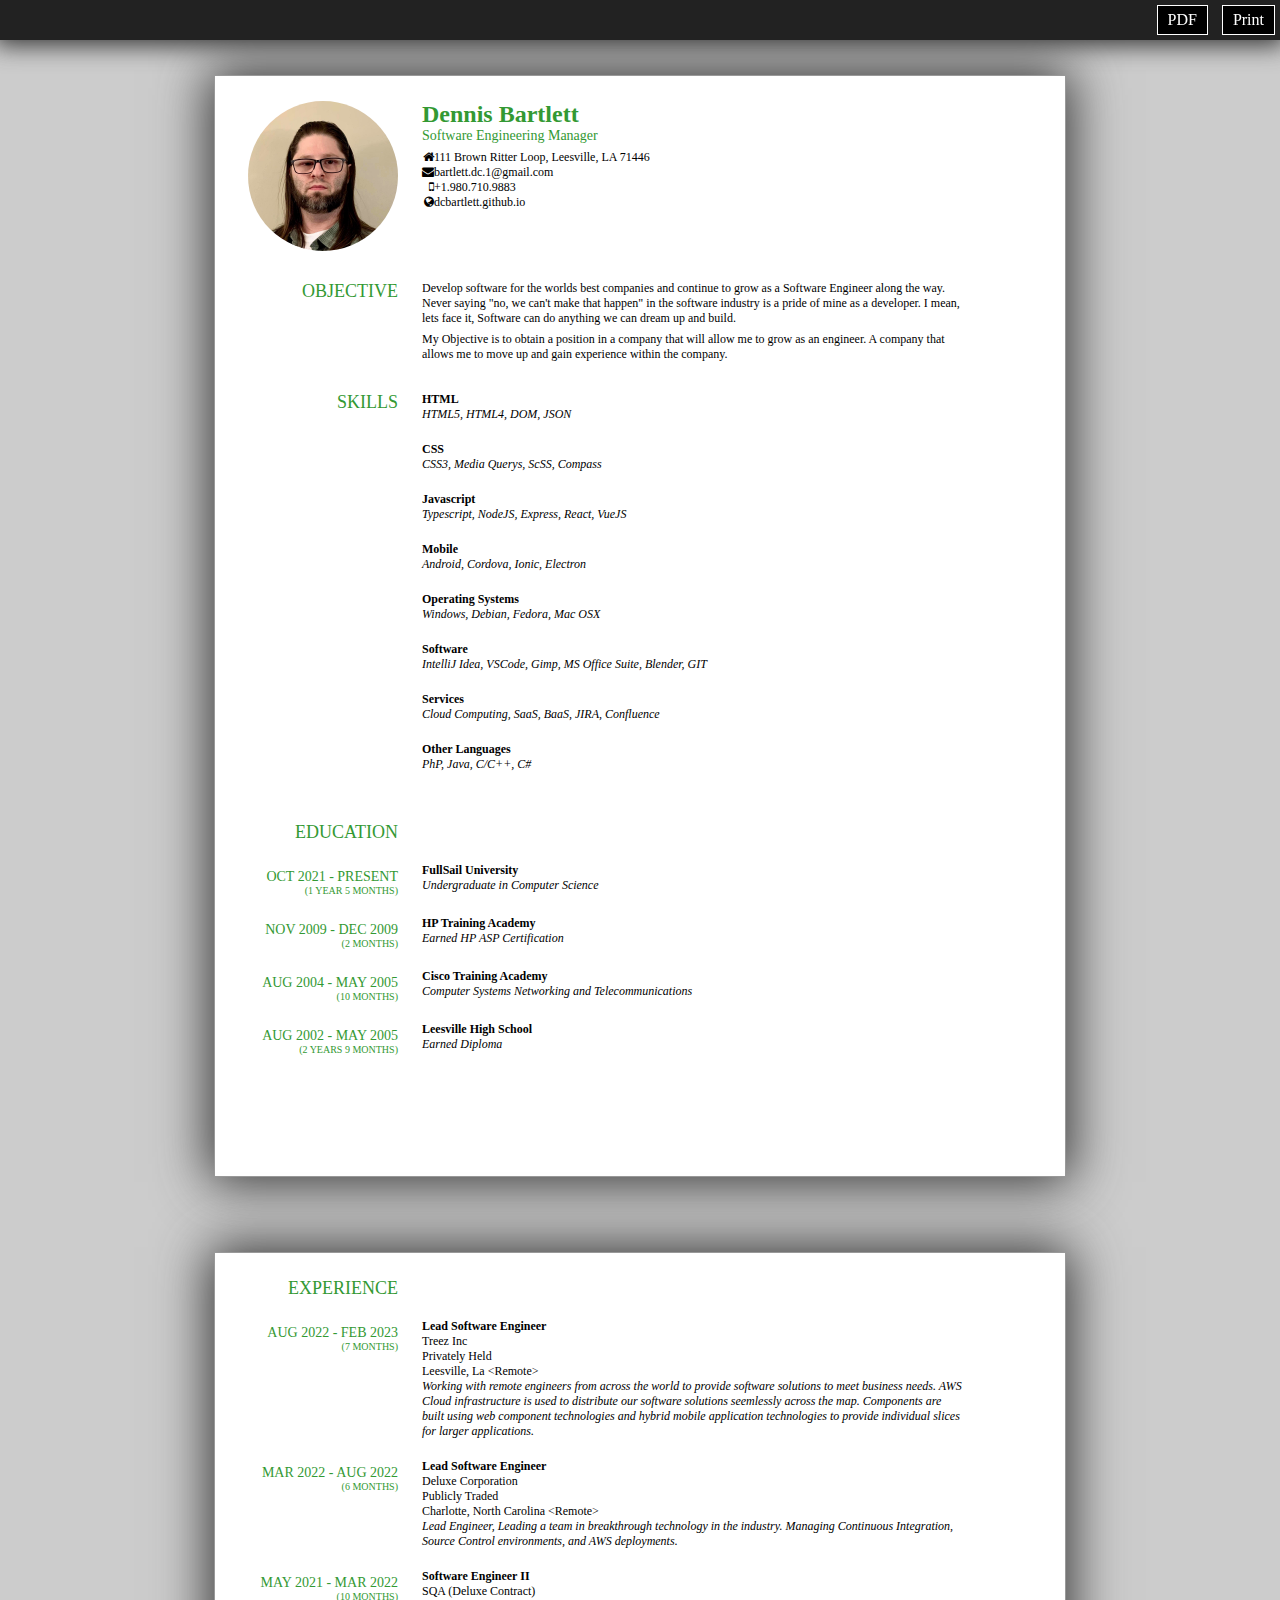
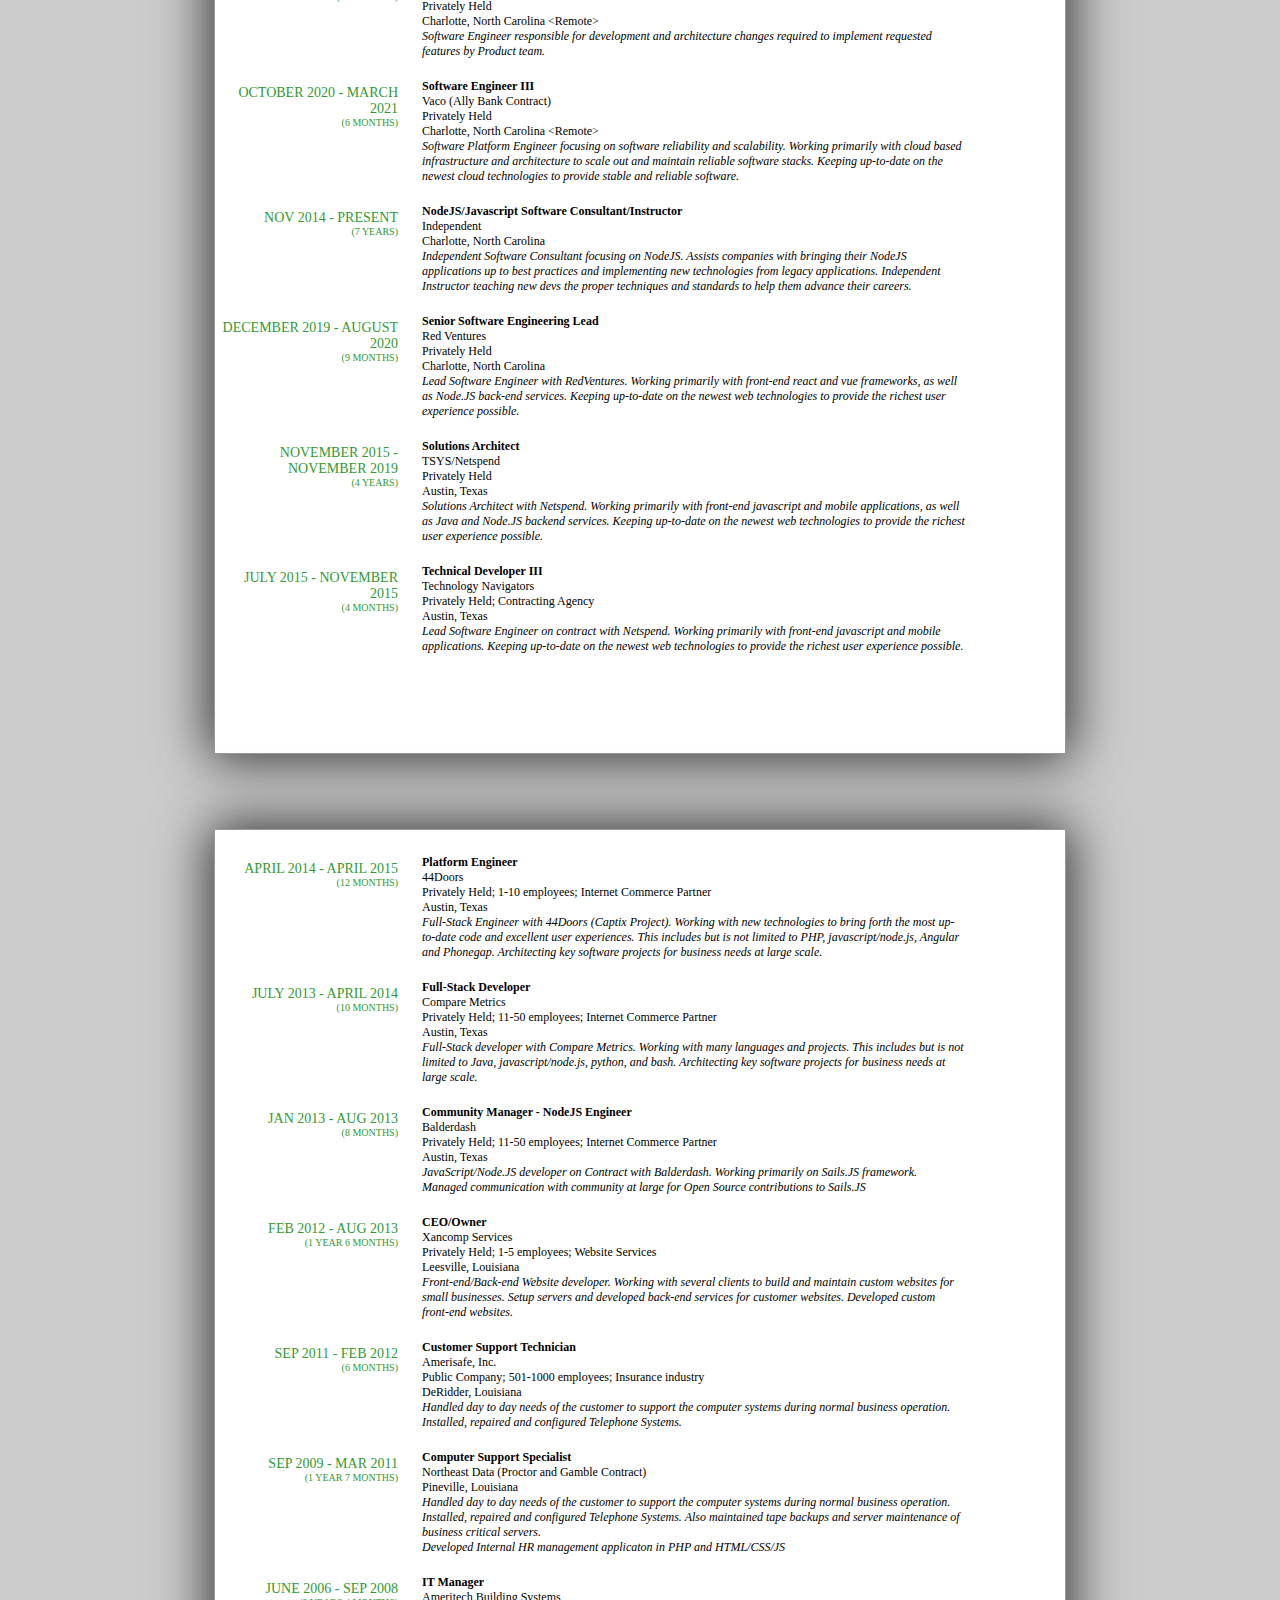
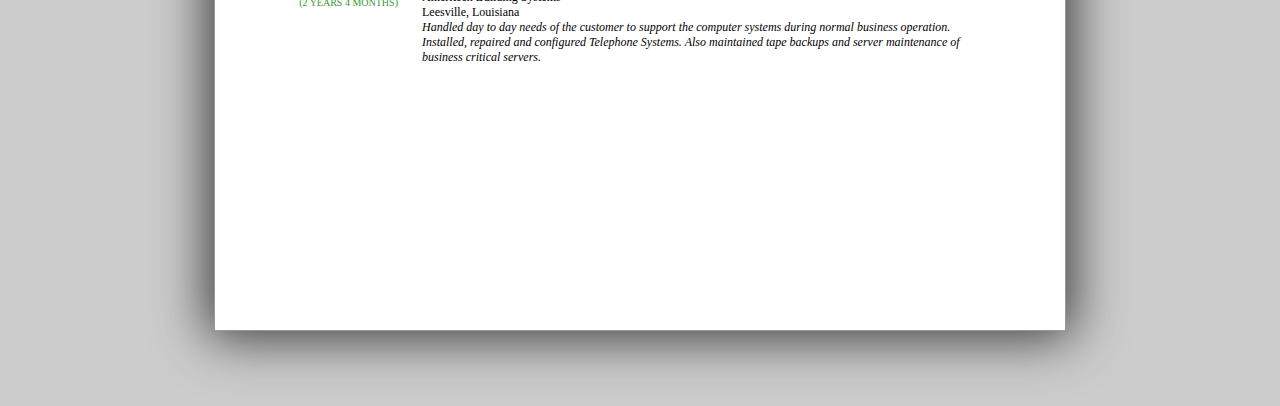
==== index.html @ 9cd2d9d3 "Updating personal info" ====
<html>

<head>
    <link href="//netdna.bootstrapcdn.com/font-awesome/4.0.3/css/font-awesome.css" rel="stylesheet" />
    <link href="./styles.css" rel="stylesheet" />
</head>

<body>
    <div class="toolbar cf">
        <div class="left-nav">
        </div>
        <div class="right-nav">
            <!-- Top most "download" is right most on screen. -->
            <a href="Dennis%20Bartlett.pdf">
                <div class="button download">PDF</div>
            </a>
            <a onclick="window.print();" target="_blank" style="cursor: pointer;">
                <div class="button download">Print</div>
            </a>
        </div>
    </div>
    <div class="page">
        <div class="section cf title">
            <div class="left"><img src="Profile%20Image%203.png" id="profileImage" /></div>
            <div class="right">
                <p><span style="font-size:24px;font-weight: bold;color: #339933;">Dennis Bartlett</span></p>
                <p><span style="font-size:14px;color: #339933;">Software Engineering Manager</span></p>
                <span style="font-size:6px;"><br /></span>
                <p><span style="width:12px;display:inline-block;text-align:right;"><i
                            class="fa fa-home"></i></span>111 Brown Ritter Loop, Leesville, LA 71446</p>
                <p><span style="width:12px;display:inline-block;text-align:right;"><i
                            class="fa fa-envelope"></i></span>bartlett.dc.1@gmail.com</p>
                <p><span style="width:12px;display:inline-block;text-align:right;"><i
                            class="fa fa-mobile"></i></span>+1.980.710.9883</p>
                <p><span style="width:12px;display:inline-block;text-align:right;"><i
                            class="fa fa-globe"></i></span>dcbartlett.github.io</p>
            </div>
        </div>
        <div class="section cf">
            <div class="left"><span style="font-size:18px;">Objective</span></div>
            <div class="right" style="padding-top: 0px;">
                <p>Develop software for the worlds best companies and continue to grow as a Software Engineer along the
                    way. Never saying "no, we can't make that happen"
                    in the software industry is a pride of mine as a developer. I mean, lets face it, Software can do
                    anything we can dream up and build.</p>
                <span style="font-size:6px;"><br /></span>
                <p>My Objective is to obtain a position in a company that will allow me to grow as an engineer. A
                    company that allows me to move up and gain experience within the company.</p>
            </div>
        </div>
        <div class="section cf">
            <div class="exp_entry cf">
                <div class="left"><span style="font-size:18px;">Skills</span></div>
                <div class="right">
                    <h4>HTML</h4>
                    <p style="font-style:italic;">HTML5, HTML4, DOM, JSON</p>
                </div>
            </div>
            <div class="exp_entry cf">
                <div class="left"></div>
                <div class="right">
                    <h4>CSS</h4>
                    <p style="font-style:italic;">CSS3, Media Querys, ScSS, Compass</p>
                </div>
            </div>
            <div class="exp_entry cf">
                <div class="left"></div>
                <div class="right">
                    <h4>Javascript</h4>
                    <p style="font-style:italic;">Typescript, NodeJS, Express, React, VueJS</p>
                </div>
            </div>
            <div class="exp_entry cf">
                <div class="left"></div>
                <div class="right">
                    <h4>Mobile</h4>
                    <p style="font-style:italic;">Android, Cordova, Ionic, Electron</p>
                </div>
            </div>
            <div class="exp_entry cf">
                <div class="left"></div>
                <div class="right">
                    <h4>Operating Systems</h4>
                    <p style="font-style:italic;">Windows, Debian, Fedora, Mac OSX</p>
                </div>
            </div>
            <div class="exp_entry cf">
                <div class="left"></div>
                <div class="right">
                    <h4>Software</h4>
                    <p style="font-style:italic;">IntelliJ Idea, VSCode, Gimp, MS Office Suite, Blender, GIT</p>
                </div>
            </div>
            <div class="exp_entry cf">
                <div class="left"></div>
                <div class="right">
                    <h4>Services</h4>
                    <p style="font-style:italic;">Cloud Computing, SaaS, BaaS, JIRA, Confluence</p>
                </div>
            </div>
            <div class="exp_entry cf">
                <div class="left"></div>
                <div class="right">
                    <h4>Other Languages</h4>
                    <p style="font-style:italic;">PhP, Java, C/C++, C#</p>
                </div>
            </div>
        </div>
        <div class="section cf">
            <div class="exp_header cf">
                <span style="font-size:18px;">Education</span>
            </div>
            <div class="exp_entry cf">
                <div class="left">
                    <span style="font-size:6px;"><br /></span>
                    <span style="font-size:14px;">Oct 2021 - Present</span><br />
                    <span style="font-size:10px;">(1 Year 5 Months)</span>
                </div>
                <div class="right">
                    <h4>FullSail University</h4>
                    <p style="font-style:italic;">Undergraduate in Computer Science</p>
                </div>
            </div>
            <div class="exp_entry cf">
                <div class="left">
                    <span style="font-size:6px;"><br /></span>
                    <span style="font-size:14px;">Nov 2009 - Dec 2009</span><br />
                    <span style="font-size:10px;">(2 Months)</span>
                </div>
                <div class="right">
                    <h4>HP Training Academy</h4>
                    <p style="font-style:italic;">Earned HP ASP Certification</p>
                </div>
            </div>
            <div class="exp_entry cf">
                <div class="left">
                    <span style="font-size:6px;"><br /></span>
                    <span style="font-size:14px;">Aug 2004 - May 2005</span><br />
                    <span style="font-size:10px;">(10 Months)</span>
                </div>
                <div class="right">
                    <h4>Cisco Training Academy</h4>
                    <p style="font-style:italic;">Computer Systems Networking and Telecommunications</p>
                </div>
            </div>
            <div class="exp_entry cf">
                <div class="left">
                    <span style="font-size:6px;"><br /></span>
                    <span style="font-size:14px;">Aug 2002 - May 2005</span><br />
                    <span style="font-size:10px;">(2 Years 9 Months)</span>
                </div>
                <div class="right">
                    <h4>Leesville High School</h4>
                    <p style="font-style:italic;">Earned Diploma</p>
                </div>
            </div>
        </div>
    </div>
    <div class="page">
        <div class="section cf">
            <div class="exp_header cf">
                <span style="font-size:18px;">Experience</span>
            </div>
            <div class="exp_entry cf">
                <div class="left">
                    <span style="font-size:6px;"><br /></span>
                    <span style="font-size:14px;">Aug 2022 - Feb 2023</span><br />
                    <span style="font-size:10px;">(7 months)</span>
                </div>
                <div class="right">
                    <h4>Lead Software Engineer</h4>
                    <p>Treez Inc</p>
                    <p>Privately Held</p>
                    <p>Leesville, La &lt;Remote&gt;</p>
                    <p style="font-style:italic;">
                        Working with remote engineers from across the world to provide software solutions to meet business needs.
                        AWS Cloud infrastructure is used to distribute our software solutions seemlessly across the map.  Components
                        are built using web component technologies and hybrid mobile application technologies to provide individual slices
                        for larger applications.
                    </p>
                </div>
            </div>
            <div class="exp_entry cf">
                <div class="left">
                    <span style="font-size:6px;"><br /></span>
                    <span style="font-size:14px;">Mar 2022 - Aug 2022</span><br />
                    <span style="font-size:10px;">(6 months)</span>
                </div>
                <div class="right">
                    <h4>Lead Software Engineer</h4>
                    <p>Deluxe Corporation</p>
                    <p>Publicly Traded</p>
                    <p>Charlotte, North Carolina &lt;Remote&gt;</p>
                    <p style="font-style:italic;">
                        Lead Engineer, Leading a team in breakthrough technology in the industry.
                        Managing Continuous Integration, Source Control environments, and AWS deployments.
                    </p>
                </div>
            </div>
            <div class="exp_entry cf">
                <div class="left">
                    <span style="font-size:6px;"><br /></span>
                    <span style="font-size:14px;">May 2021 - Mar 2022</span><br />
                    <span style="font-size:10px;">(10 months)</span>
                </div>
                <div class="right">
                    <h4>Software Engineer II</h4>
                    <p>SQA (Deluxe Contract)</p>
                    <p>Privately Held</p>
                    <p>Charlotte, North Carolina &lt;Remote&gt;</p>
                    <p style="font-style:italic;">Software Engineer responsible for development and architecture changes
                        required to implement requested features by Product team.
                    </p>
                </div>
            </div>
            <div class="exp_entry cf">
                <div class="left">
                    <span style="font-size:6px;"><br /></span>
                    <span style="font-size:14px;">October 2020 - March 2021</span><br />
                    <span style="font-size:10px;">(6 months)</span>
                </div>
                <div class="right">
                    <h4>Software Engineer III</h4>
                    <p>Vaco (Ally Bank Contract)</p>
                    <p>Privately Held</p>
                    <p>Charlotte, North Carolina &lt;Remote&gt;</p>
                    <p style="font-style:italic;">Software Platform Engineer focusing on software reliability and scalability. 
                        Working primarily with cloud based infrastructure and architecture to scale out and maintain reliable software stacks.
                        Keeping up-to-date on the newest cloud technologies to provide stable and reliable software.
                    </p>
                </div>
            </div>
            <div class="exp_entry cf">
                <div class="left">
                    <span style="font-size:6px;"><br /></span>
                    <span style="font-size:14px;">Nov 2014 - Present</span><br />
                    <span style="font-size:10px;">(7 Years)</span>
                </div>
                <div class="right">
                    <h4>NodeJS/Javascript Software Consultant/Instructor</h4>
                    <p>Independent</p>
                    <p></p>
                    <p>Charlotte, North Carolina</p>
                    <p style="font-style:italic;">
                        Independent Software Consultant focusing on NodeJS. Assists companies with
                        bringing their NodeJS applications up to best practices and implementing new
                        technologies from legacy applications. Independent Instructor teaching new devs the proper
                        techniques and standards to help them advance their careers.
                    </p>
                </div>
            </div>
            <div class="exp_entry cf">
                <div class="left">
                    <span style="font-size:6px;"><br /></span>
                    <span style="font-size:14px;">December 2019 - August 2020</span><br />
                    <span style="font-size:10px;">(9 months)</span>
                </div>
                <div class="right">
                    <h4>Senior Software Engineering Lead</h4>
                    <p>Red Ventures</p>
                    <p>Privately Held</p>
                    <p>Charlotte, North Carolina</p>
                    <p style="font-style:italic;">Lead Software Engineer with RedVentures. Working primarily with
                        front-end react and vue frameworks, as well as Node.JS back-end services. Keeping up-to-date on
                        the newest web technologies to provide the richest user experience possible.
                    </p>
                </div>
            </div>
            <div class="exp_entry cf">
                <div class="left">
                    <span style="font-size:6px;"><br /></span>
                    <span style="font-size:14px;">November 2015 - November 2019</span><br />
                    <span style="font-size:10px;">(4 Years)</span>
                </div>
                <div class="right">
                    <h4>Solutions Architect</h4>
                    <p>TSYS/Netspend</p>
                    <p>Privately Held</p>
                    <p>Austin, Texas</p>
                    <p style="font-style:italic;">Solutions Architect with Netspend. Working primarily with front-end
                        javascript and mobile applications, as well as Java and Node.JS backend services. Keeping
                        up-to-date on the newest web technologies to provide the richest user experience possible.
                    </p>
                </div>
            </div>
            <div class="exp_entry cf">
                <div class="left">
                    <span style="font-size:6px;"><br /></span>
                    <span style="font-size:14px;">July 2015 - November 2015</span><br />
                    <span style="font-size:10px;">(4 Months)</span>
                </div>
                <div class="right">
                    <h4>Technical Developer III</h4>
                    <p>Technology Navigators</p>
                    <p>Privately Held; Contracting Agency</p>
                    <p>Austin, Texas</p>
                    <p style="font-style:italic;">Lead Software Engineer on contract with Netspend. Working primarily
                        with front-end javascript and mobile applications. Keeping up-to-date on the newest web
                        technologies to provide the richest user experience possible.
                    </p>
                </div>
            </div>
        </div>
    </div>
    <div class="page">
        <div class="section cf">
            <div class="exp_entry cf">
                <div class="left">
                    <span style="font-size:6px;"><br /></span>
                    <span style="font-size:14px;">April 2014 - April 2015</span><br />
                    <span style="font-size:10px;">(12 Months)</span>
                </div>
                <div class="right">
                    <h4>Platform Engineer</h4>
                    <p>44Doors</p>
                    <p>Privately Held; 1-10 employees; Internet Commerce Partner</p>
                    <p>Austin, Texas</p>
                    <p style="font-style:italic;">
                        Full-Stack Engineer with 44Doors (Captix Project).
                        Working with new technologies to bring forth the most
                        up-to-date code and excellent user experiences. This includes
                        but is not limited to PHP, javascript/node.js, Angular and Phonegap.
                        Architecting key software projects for business needs at large scale.
                    </p>
                </div>
            </div>
            <div class="exp_entry cf">
                <div class="left">
                    <span style="font-size:6px;"><br /></span>
                    <span style="font-size:14px;">July 2013 - April 2014</span><br />
                    <span style="font-size:10px;">(10 Months)</span>
                </div>
                <div class="right">
                    <h4>Full-Stack Developer</h4>
                    <p>Compare Metrics</p>
                    <p>Privately Held; 11-50 employees; Internet Commerce Partner</p>
                    <p>Austin, Texas</p>
                    <p style="font-style:italic;">Full-Stack developer with Compare Metrics. Working with many languages
                        and projects. This includes but is not limited to Java, javascript/node.js, python, and bash.
                        Architecting key software projects for business needs at large scale.</p>
                </div>
            </div>
            <div class="exp_entry cf">
                <div class="left">
                    <span style="font-size:6px;"><br /></span>
                    <span style="font-size:14px;">Jan 2013 - Aug 2013</span><br />
                    <span style="font-size:10px;">(8 Months)</span>
                </div>
                <div class="right">
                    <h4>Community Manager - NodeJS Engineer</h4>
                    <p>Balderdash</p>
                    <p>Privately Held; 11-50 employees; Internet Commerce Partner</p>
                    <p>Austin, Texas</p>
                    <p style="font-style:italic;">JavaScript/Node.JS developer on Contract with Balderdash. Working
                        primarily on Sails.JS framework. Managed communication with community at large for Open Source
                        contributions to Sails.JS</p>
                </div>
            </div>
            <div class="exp_entry cf">
                <div class="left">
                    <span style="font-size:6px;"><br /></span>
                    <span style="font-size:14px;">Feb 2012 - Aug 2013</span><br />
                    <span style="font-size:10px;">(1 Year 6 Months)</span>
                </div>
                <div class="right">
                    <h4>CEO/Owner</h4>
                    <p>Xancomp Services</p>
                    <p>Privately Held; 1-5 employees; Website Services</p>
                    <p>Leesville, Louisiana</p>
                    <p style="font-style:italic;">Front-end/Back-end Website developer. Working with several clients to
                        build and maintain custom websites for small businesses. Setup servers and developed back-end
                        services for customer websites. Developed custom front-end websites.</p>
                </div>
            </div>
            <div class="exp_entry cf">
                <div class="left">
                    <span style="font-size:6px;"><br /></span>
                    <span style="font-size:14px;">Sep 2011 - Feb 2012</span><br />
                    <span style="font-size:10px;">(6 Months)</span>
                </div>
                <div class="right">
                    <h4>Customer Support Technician</h4>
                    <p>Amerisafe, Inc.</p>
                    <p>Public Company; 501-1000 employees; Insurance industry</p>
                    <p>DeRidder, Louisiana</p>
                    <p style="font-style:italic;">Handled day to day needs of the customer to support the computer
                        systems during normal business operation. Installed, repaired and configured Telephone Systems.
                    </p>
                </div>
            </div>
            <div class="exp_entry cf">
                <div class="left">
                    <span style="font-size:6px;"><br /></span>
                    <span style="font-size:14px;">Sep 2009 - Mar 2011</span><br />
                    <span style="font-size:10px;">(1 year 7 Months)</span>
                </div>
                <div class="right">
                    <h4>Computer Support Specialist</h4>
                    <p>Northeast Data (Proctor and Gamble Contract)</p>
                    <p>Pineville, Louisiana</p>
                    <p style="font-style:italic;">Handled day to day needs of the customer to support the computer
                        systems during normal business operation. Installed, repaired and configured Telephone Systems.
                        Also maintained tape backups and server maintenance of business critical servers.</p>
                    <p style="font-style:italic;">Developed Internal HR management applicaton in PHP and HTML/CSS/JS</p>
                </div>
            </div>
            <div class="exp_entry cf">
                <div class="left">
                    <span style="font-size:6px;"><br /></span>
                    <span style="font-size:14px;">June 2006 - Sep 2008</span><br />
                    <span style="font-size:10px;">(2 years 4 Months)</span>
                </div>
                <div class="right">
                    <h4>IT Manager</h4>
                    <p>Ameritech Building Systems</p>
                    <p>Leesville, Louisiana</p>
                    <p style="font-style:italic;">Handled day to day needs of the customer to support the computer
                        systems during normal business operation. Installed, repaired and configured Telephone Systems.
                        Also maintained tape backups and server maintenance of business critical servers.</p>
                </div>
            </div>
        </div>
    </div>
</body>

</html>
---- styles.css ----
* {
    margin: 0px;
    padding: 0px;
}

body {
    background: #ccc;
}

a:link {
    color: #000;
    text-decoration: none;
}

a:visited {
    color: #000;
    text-decoration: none;
}

a:hover {
    color: #000;
    text-decoration: none;
}

a:active {
    color: #000;
    text-decoration: none;
}

a img {
    border: none;
}

.toolbar {
    background: #222;
    color: #fff;
    position: fixed;
    top: 0px;
    width: 100%;
    height: 40px;
    -webkit-box-shadow: 0px 0px 25px 5px #333333;
    -moz-box-shadow: 0px 0px 25px 5px #333333;
    box-shadow: 0px 0px 25px 5px #333333;
}

.toolbar .left-nav {
    float: left;
}

.toolbar .right-nav {
    float: right;
}

.toolbar .edit {
    display: none;
}

.toolbar .button {
    display: inline-block;
    background: #000;
    color: #FFF;
    border: 1pt solid #FFF;
    max-width: 50px;
    margin: 5px;
    padding: 5px;
    padding-left: 10px;
    padding-right: 10px;
}

.toolbar .button:hover {
    background: #FFF;
    color: #000;
    border: 1pt solid #FFF;
    cursor: hand;
}

.page {
    background: #fff;
    border: 1pt solid #999;
    width: 850px;
    height: 1100px;
    margin: 75px auto;
    -webkit-box-shadow: 0px 0px 50px 5px #333333;
    -moz-box-shadow: 0px 0px 25px 5px #333333;
    box-shadow: 0px 0px 50px 5px #333333;
}

.page .section {
    width: 100%;
    color: #000000;
    margin-top: 25px;
    margin-bottom: 30px;
    font-size: 12px;
}

.page .section.title p {
    margin: 0px;
    text-indent: 0px;
}

.page .section.title .right {
    padding-top: 0px;
}

.page .section .left {
    float: left;
    width: 183px;
    color: #339933;
    padding-right: 15px;
    text-align: right;
    text-transform: uppercase;
}

.page .section .right {
    float: right;
    width: 543px;
    padding-left: 5px;
    padding-right: 100px;
    padding-top: 36px;
}

.page .section .exp_header {
    width: 183px;
    color: #339933;
    padding-right: 15px;
    padding-bottom: 20px;
    text-align: right;
    text-transform: uppercase;
}

.page .section .exp_entry {
    width: 100%;
    padding-bottom: 20px;
}

.page .section .exp_entry .left {
    float: left;
    width: 183px;
    color: #339933;
    padding-right: 15px;
    text-align: right;
    text-transform: uppercase;
}

.page .section .exp_entry .right {
    float: right;
    width: 543px;
    padding-left: 5px;
    padding-right: 100px;
    padding-top: 0px;
}

#profileImage {
    width: 150px;
    height: 150px;
    border-radius: 75px;
}

.cf:before,
.cf:after {
    content: " ";
    /* 1 */
    display: table;
    /* 2 */
    clear: both;
}

.cf {
    *zoom: 1;
}

@media print {
    body {
        background: none;
    }

    .toolbar {
        display: none;
    }

    .page {
        background: none;
        border: 1pt solid white;
        width: 850px;
        height: 1100px;
        margin: auto;
        -webkit-box-shadow: none;
        -moz-box-shadow: none;
        box-shadow: none;
        page-break-after: always;
    }

    .page:last-child {
        page-break-after: auto;
    }

    .page .section {
        width: 100%;
        color: #000000;
        margin-top: 25px;
        margin-bottom: 30px;
        font-size: 12px;
    }

    .page .section.title p {
        margin: 0px;
        text-indent: 0px;
    }

    .page .section.title .right {
        padding-top: 0px;
    }

    .page .section .left {
        float: left;
        width: 183px;
        color: #339933;
        padding-right: 15px;
        text-align: right;
        text-transform: uppercase;
    }

    .page .section .right {
        float: right;
        width: 493px;
        padding-left: 5px;
        padding-right: 100px;
        padding-top: 36px;
    }

    .page .section .exp_header {
        width: 183px;
        color: #339933;
        padding-right: 15px;
        padding-bottom: 20px;
        text-align: right;
        text-transform: uppercase;
    }

    .page .section .exp_entry {
        width: 100%;
        padding-bottom: 20px;
    }

    .page .section .exp_entry .left {
        float: left;
        width: 183px;
        color: #339933;
        padding-right: 15px;
        text-align: right;
        text-transform: uppercase;
    }

    .page .section .exp_entry .right {
        float: right;
        width: 493px;
        padding-left: 5px;
        padding-right: 100px;
        padding-top: 0px;
    }
}
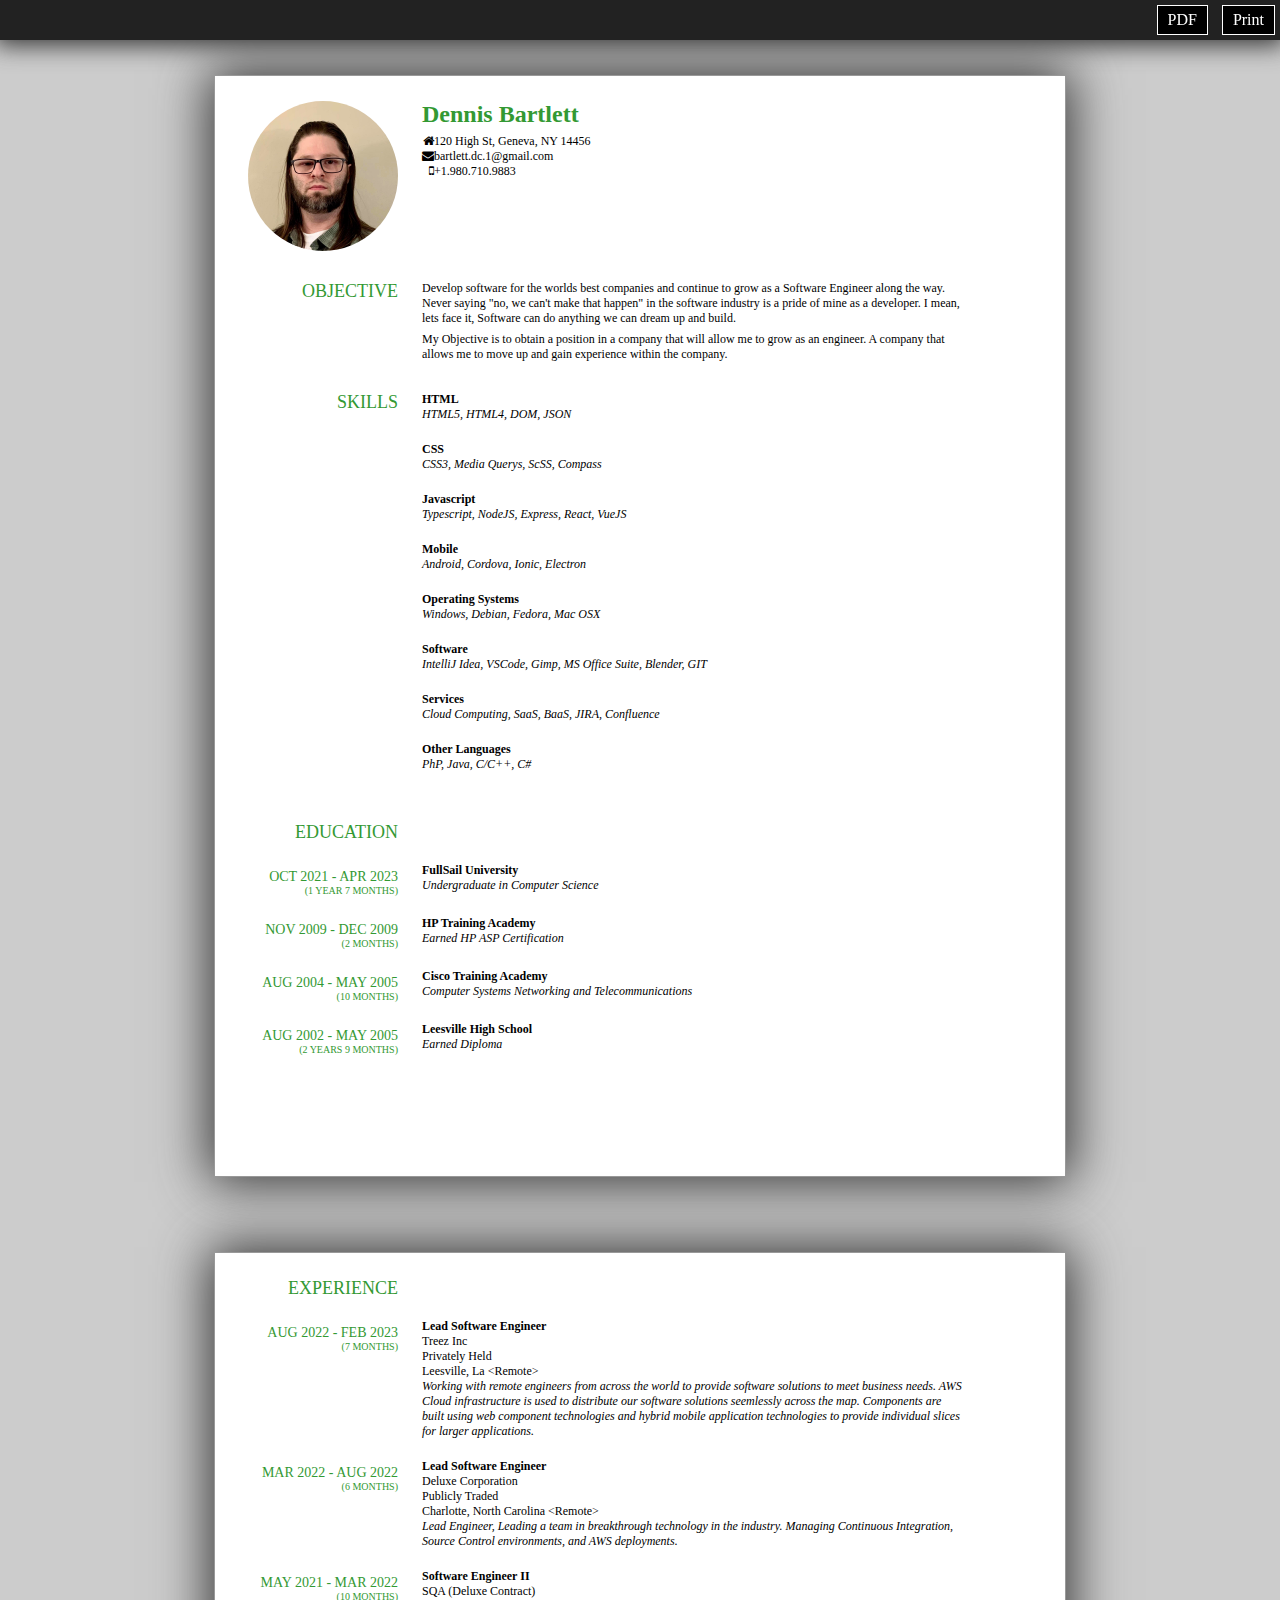
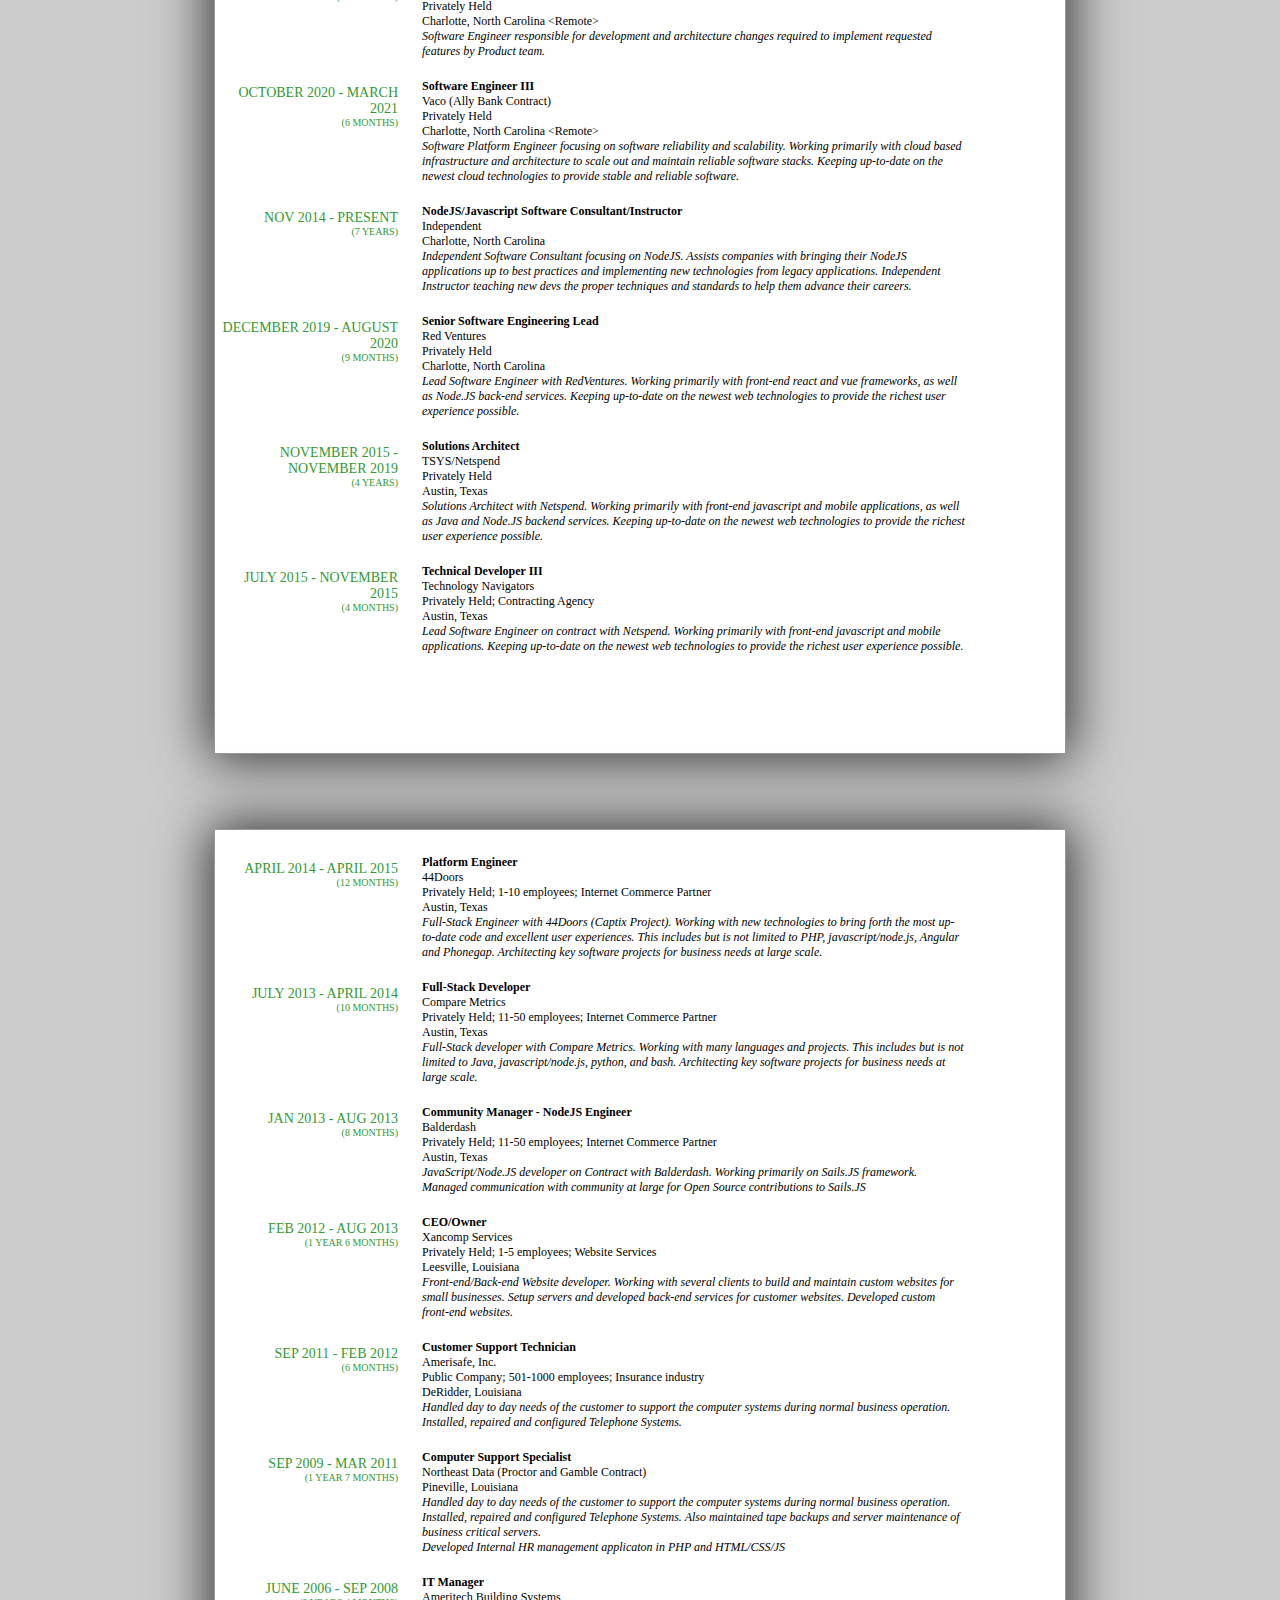
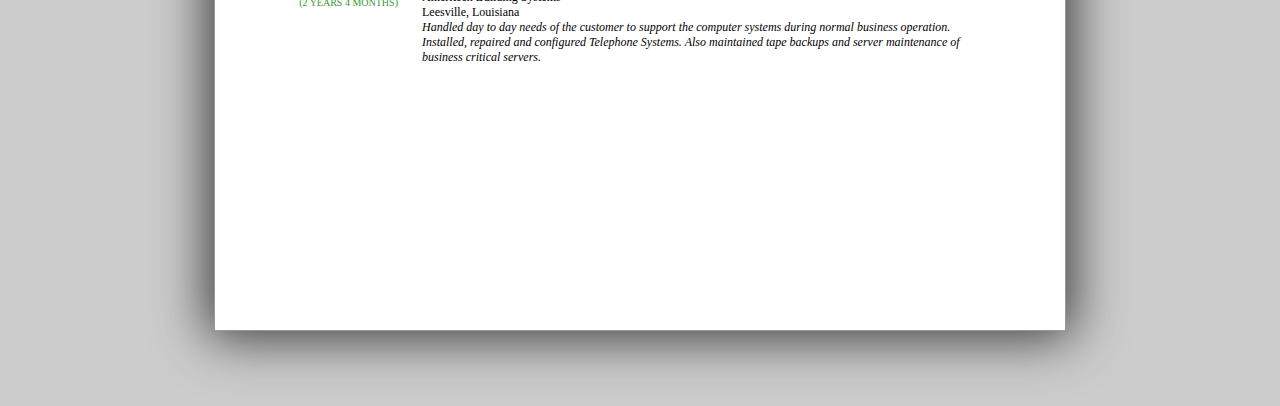
==== commit 1ddc9603: "Updated Address" ====
--- a/index.html
+++ b/index.html
@@ -24,16 +24,16 @@
             <div class="left"><img src="Profile%20Image%203.png" id="profileImage" /></div>
             <div class="right">
                 <p><span style="font-size:24px;font-weight: bold;color: #339933;">Dennis Bartlett</span></p>
-                <p><span style="font-size:14px;color: #339933;">Software Engineering Manager</span></p>
+                <!-- <p><span style="font-size:14px;color: #339933;">Software Engineering Manager</span></p> -->
                 <span style="font-size:6px;"><br /></span>
                 <p><span style="width:12px;display:inline-block;text-align:right;"><i
-                            class="fa fa-home"></i></span>111 Brown Ritter Loop, Leesville, LA 71446</p>
+                            class="fa fa-home"></i></span>120 High St, Geneva, NY 14456</p>
                 <p><span style="width:12px;display:inline-block;text-align:right;"><i
                             class="fa fa-envelope"></i></span>bartlett.dc.1@gmail.com</p>
                 <p><span style="width:12px;display:inline-block;text-align:right;"><i
                             class="fa fa-mobile"></i></span>+1.980.710.9883</p>
-                <p><span style="width:12px;display:inline-block;text-align:right;"><i
-                            class="fa fa-globe"></i></span>dcbartlett.github.io</p>
+                <!-- <p><span style="width:12px;display:inline-block;text-align:right;"><i
+                            class="fa fa-globe"></i></span>dcbartlett.github.io</p> -->
             </div>
         </div>
         <div class="section cf">
@@ -113,8 +113,8 @@
             <div class="exp_entry cf">
                 <div class="left">
                     <span style="font-size:6px;"><br /></span>
-                    <span style="font-size:14px;">Oct 2021 - Present</span><br />
-                    <span style="font-size:10px;">(1 Year 5 Months)</span>
+                    <span style="font-size:14px;">Oct 2021 - Apr 2023</span><br />
+                    <span style="font-size:10px;">(1 Year 7 Months)</span>
                 </div>
                 <div class="right">
                     <h4>FullSail University</h4>
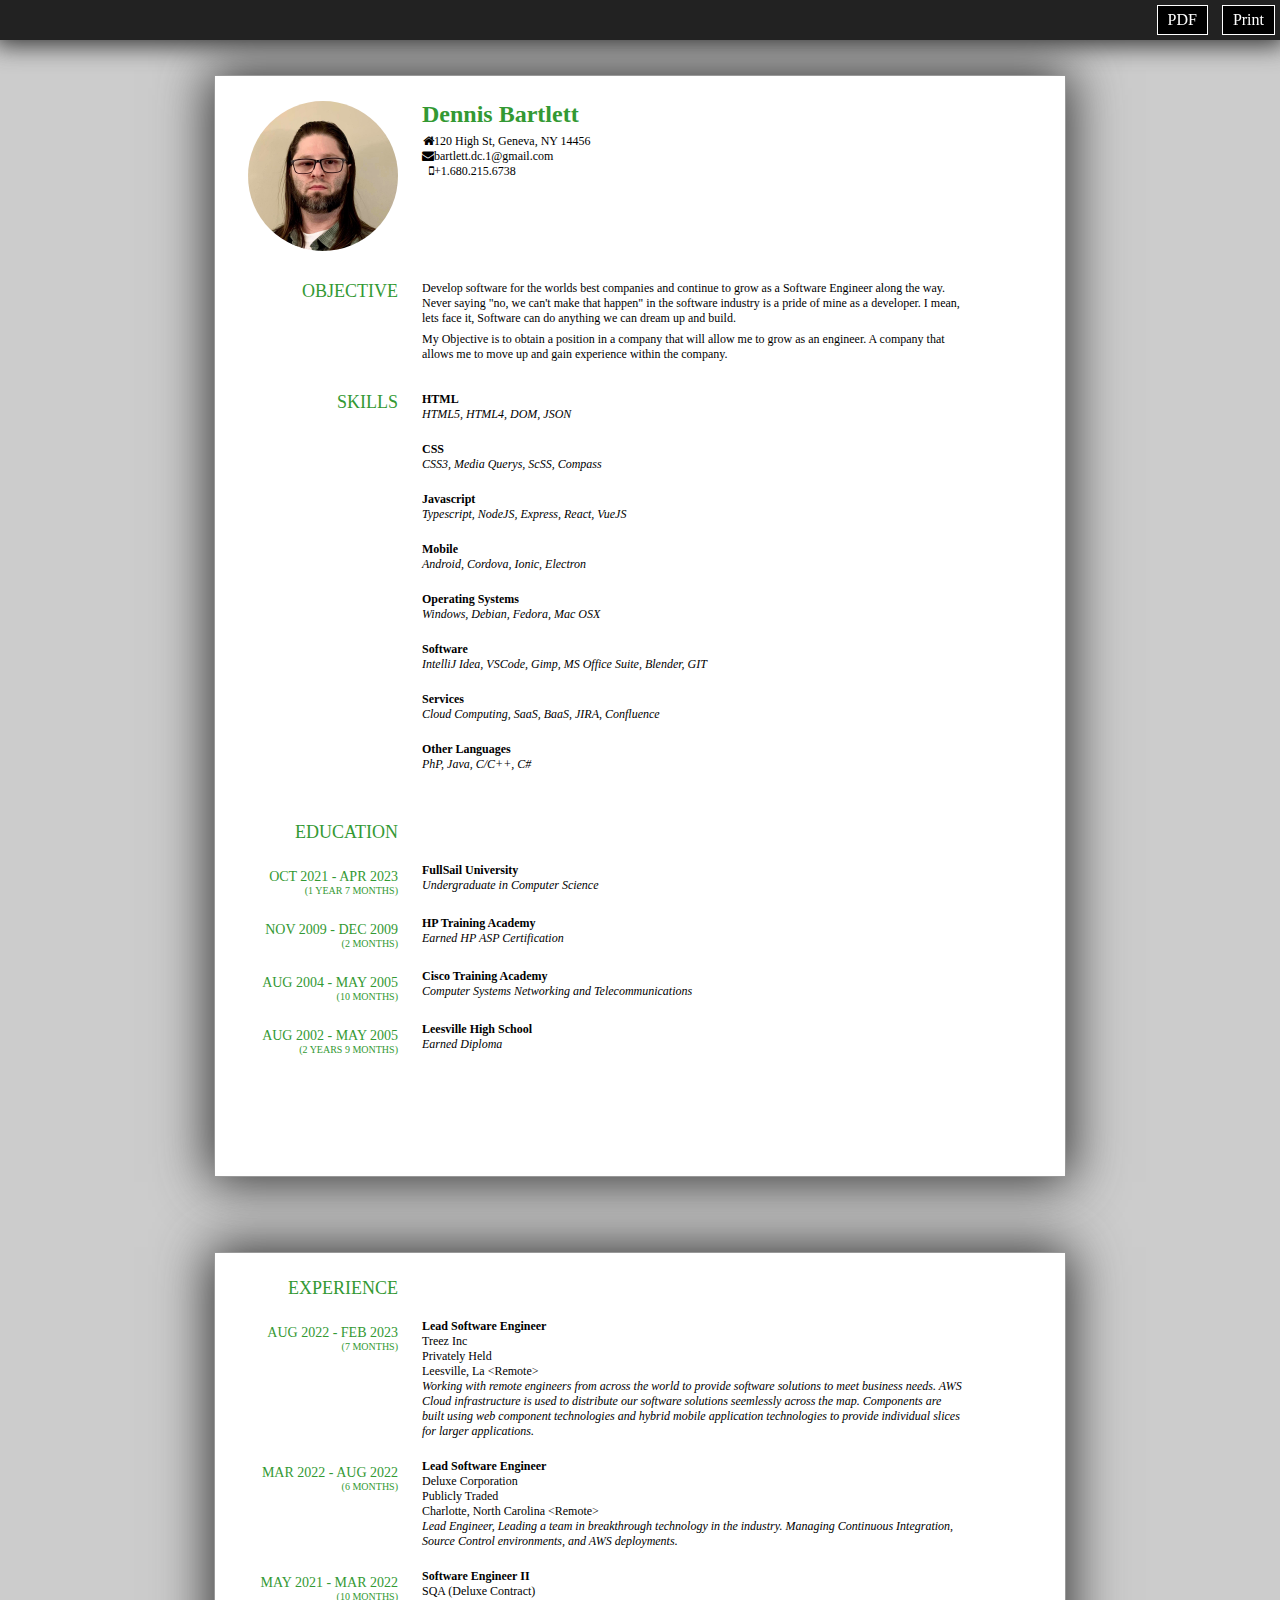
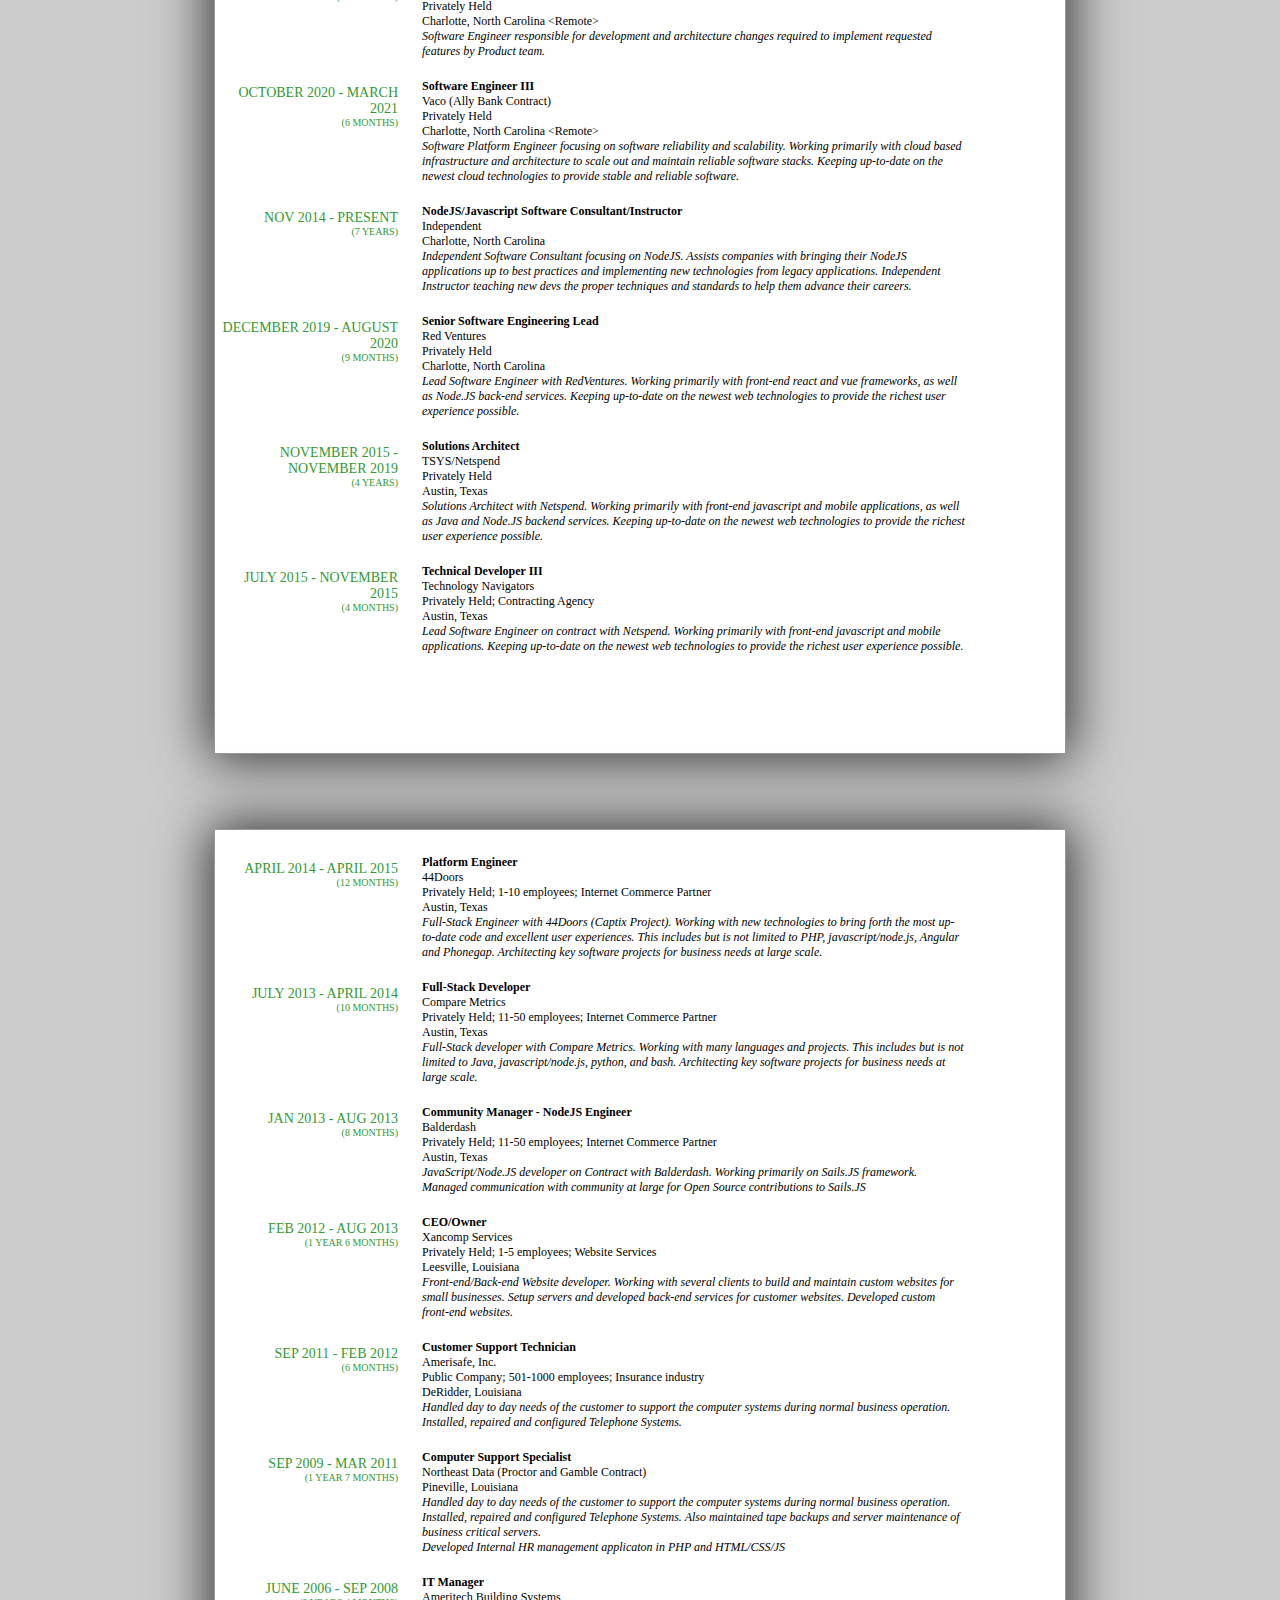
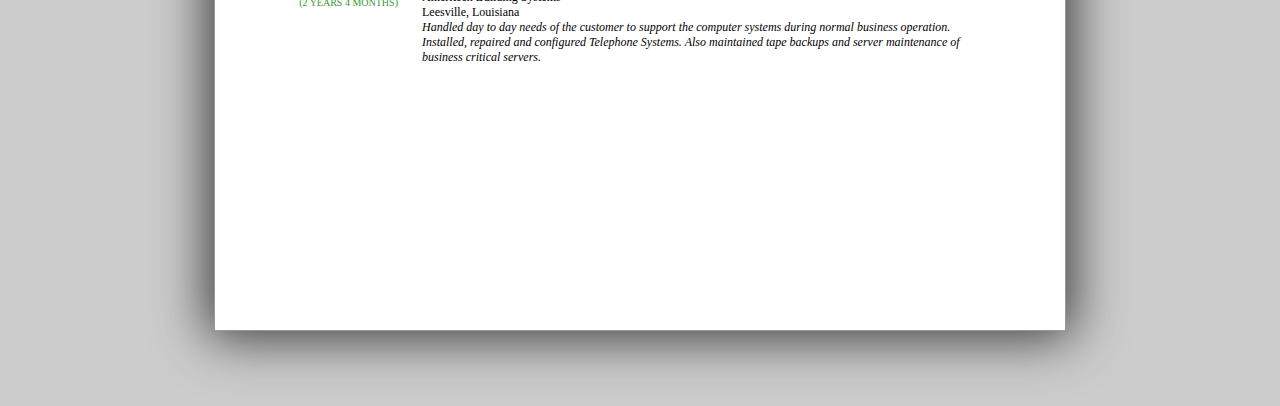
==== commit 514a43e3: "Update Phone Number" ====
--- a/index.html
+++ b/index.html
@@ -31,7 +31,7 @@
                 <p><span style="width:12px;display:inline-block;text-align:right;"><i
                             class="fa fa-envelope"></i></span>bartlett.dc.1@gmail.com</p>
                 <p><span style="width:12px;display:inline-block;text-align:right;"><i
-                            class="fa fa-mobile"></i></span>+1.980.710.9883</p>
+                            class="fa fa-mobile"></i></span>+1.680.215.6738</p>
                 <!-- <p><span style="width:12px;display:inline-block;text-align:right;"><i
                             class="fa fa-globe"></i></span>dcbartlett.github.io</p> -->
             </div>
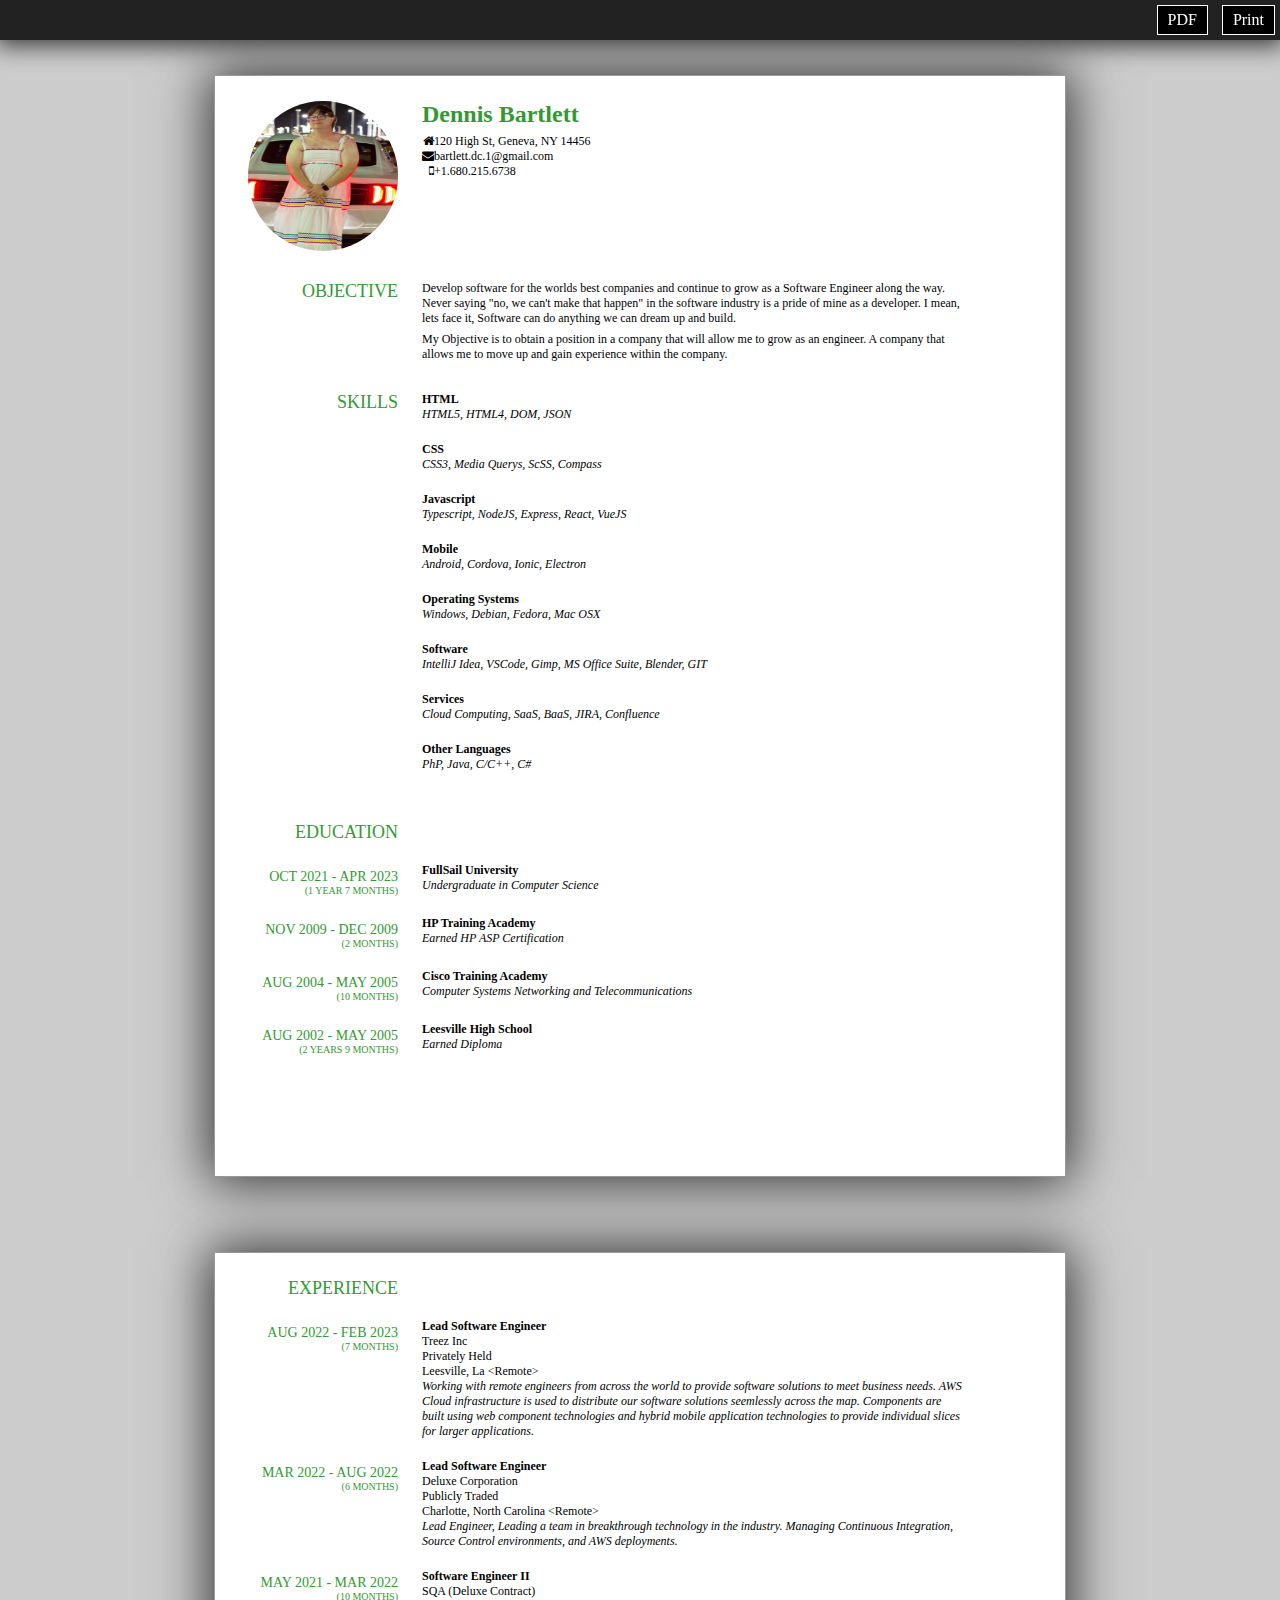
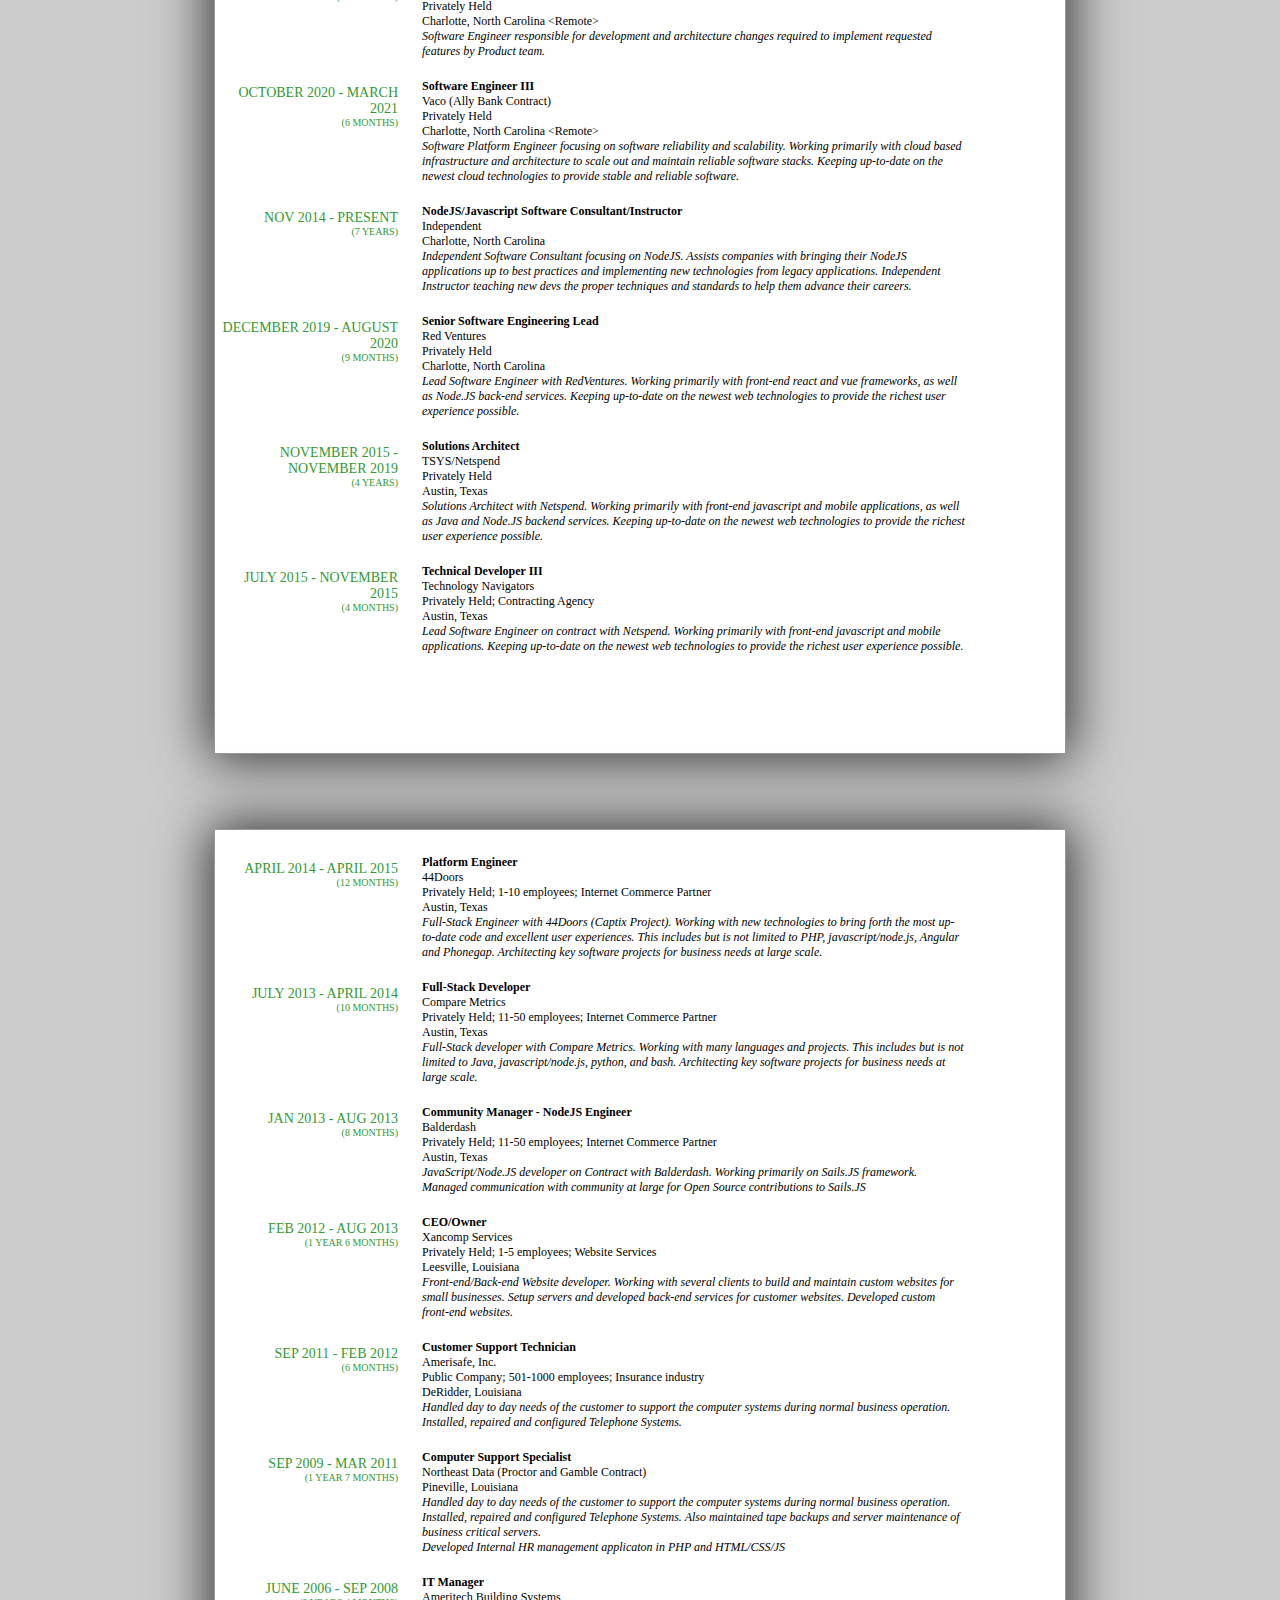
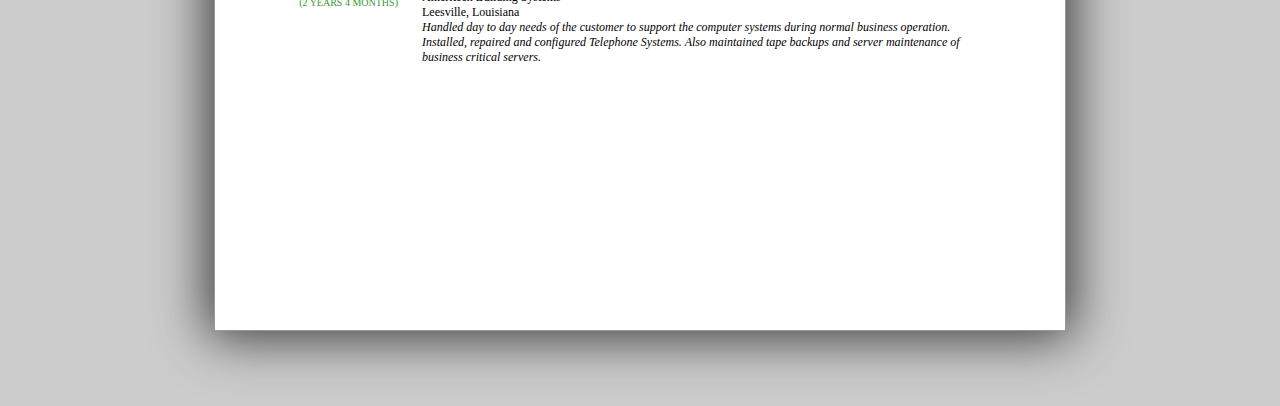
==== commit a600daa1: "Update Profile Image" ====
--- a/index.html
+++ b/index.html
@@ -21,7 +21,7 @@
     </div>
     <div class="page">
         <div class="section cf title">
-            <div class="left"><img src="Profile%20Image%203.png" id="profileImage" /></div>
+            <div class="left"><img src="Profile%20Image%204.png" id="profileImage" /></div>
             <div class="right">
                 <p><span style="font-size:24px;font-weight: bold;color: #339933;">Dennis Bartlett</span></p>
                 <!-- <p><span style="font-size:14px;color: #339933;">Software Engineering Manager</span></p> -->
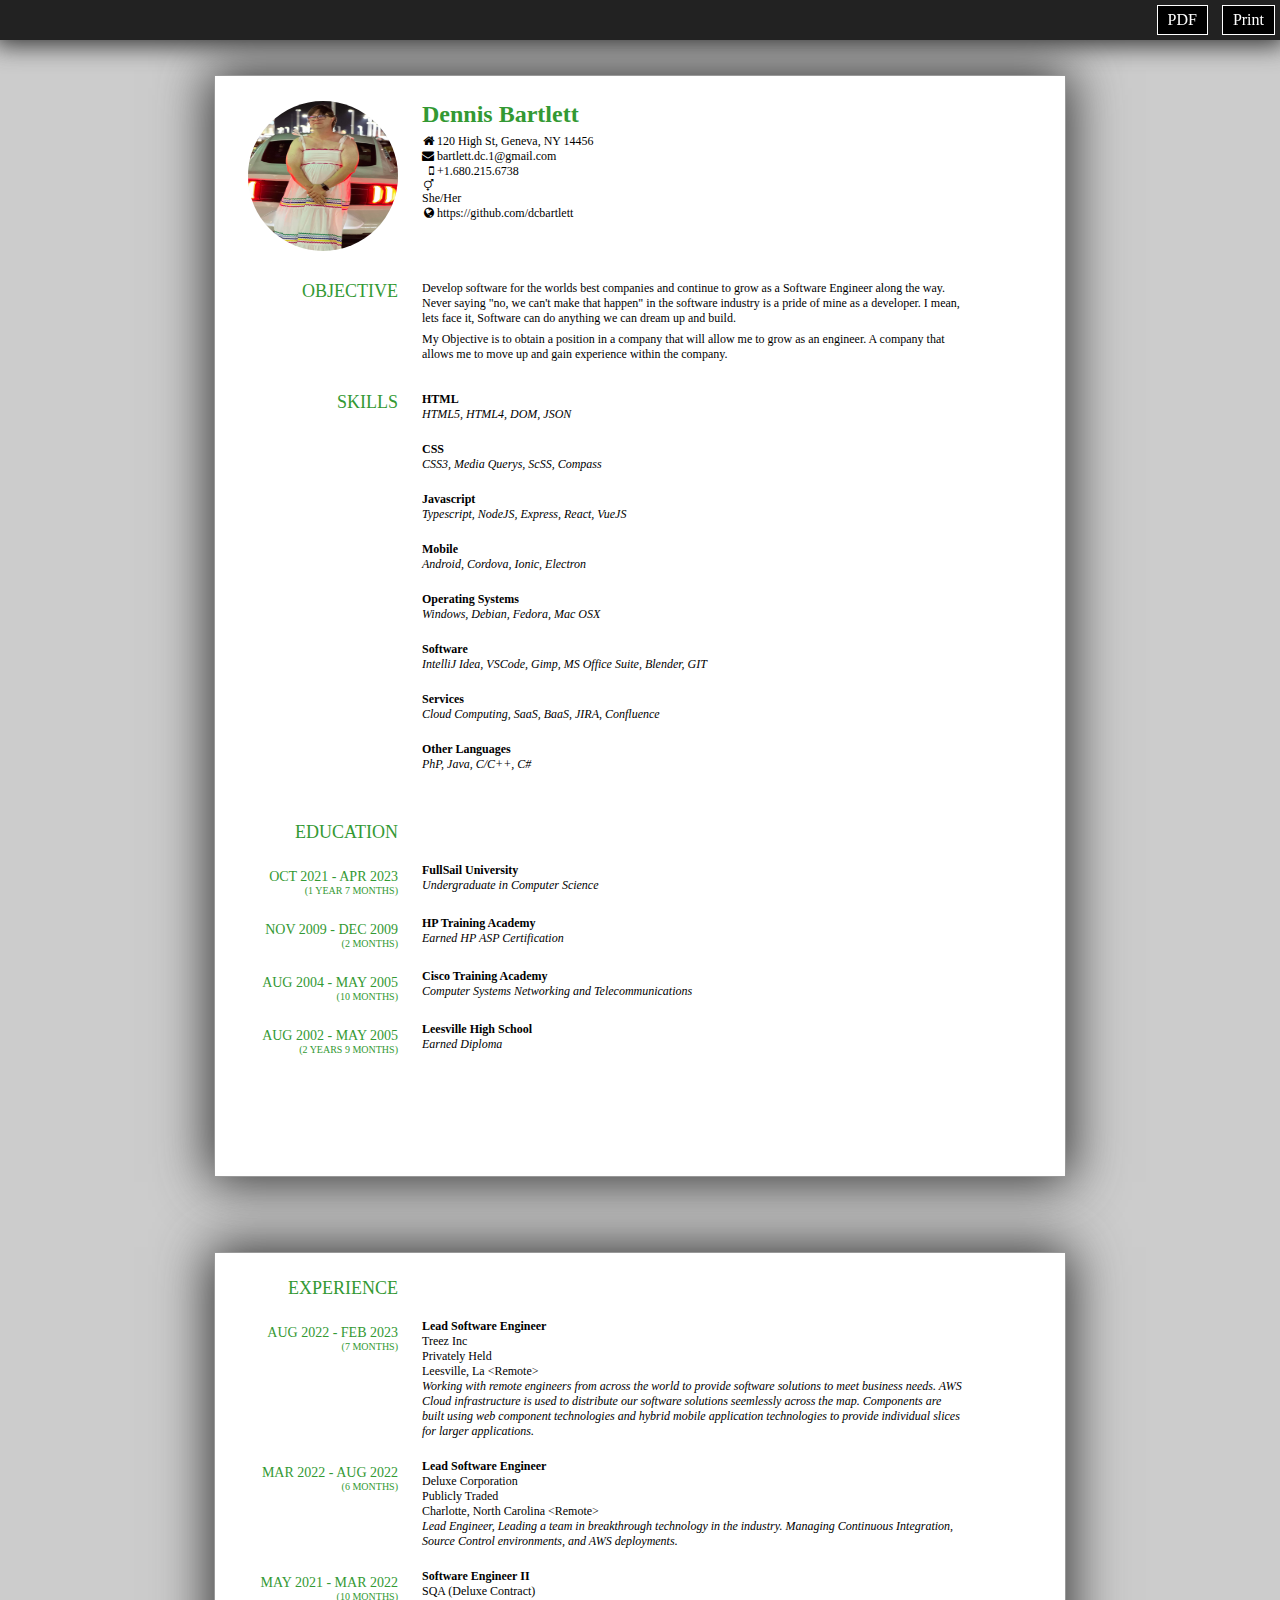
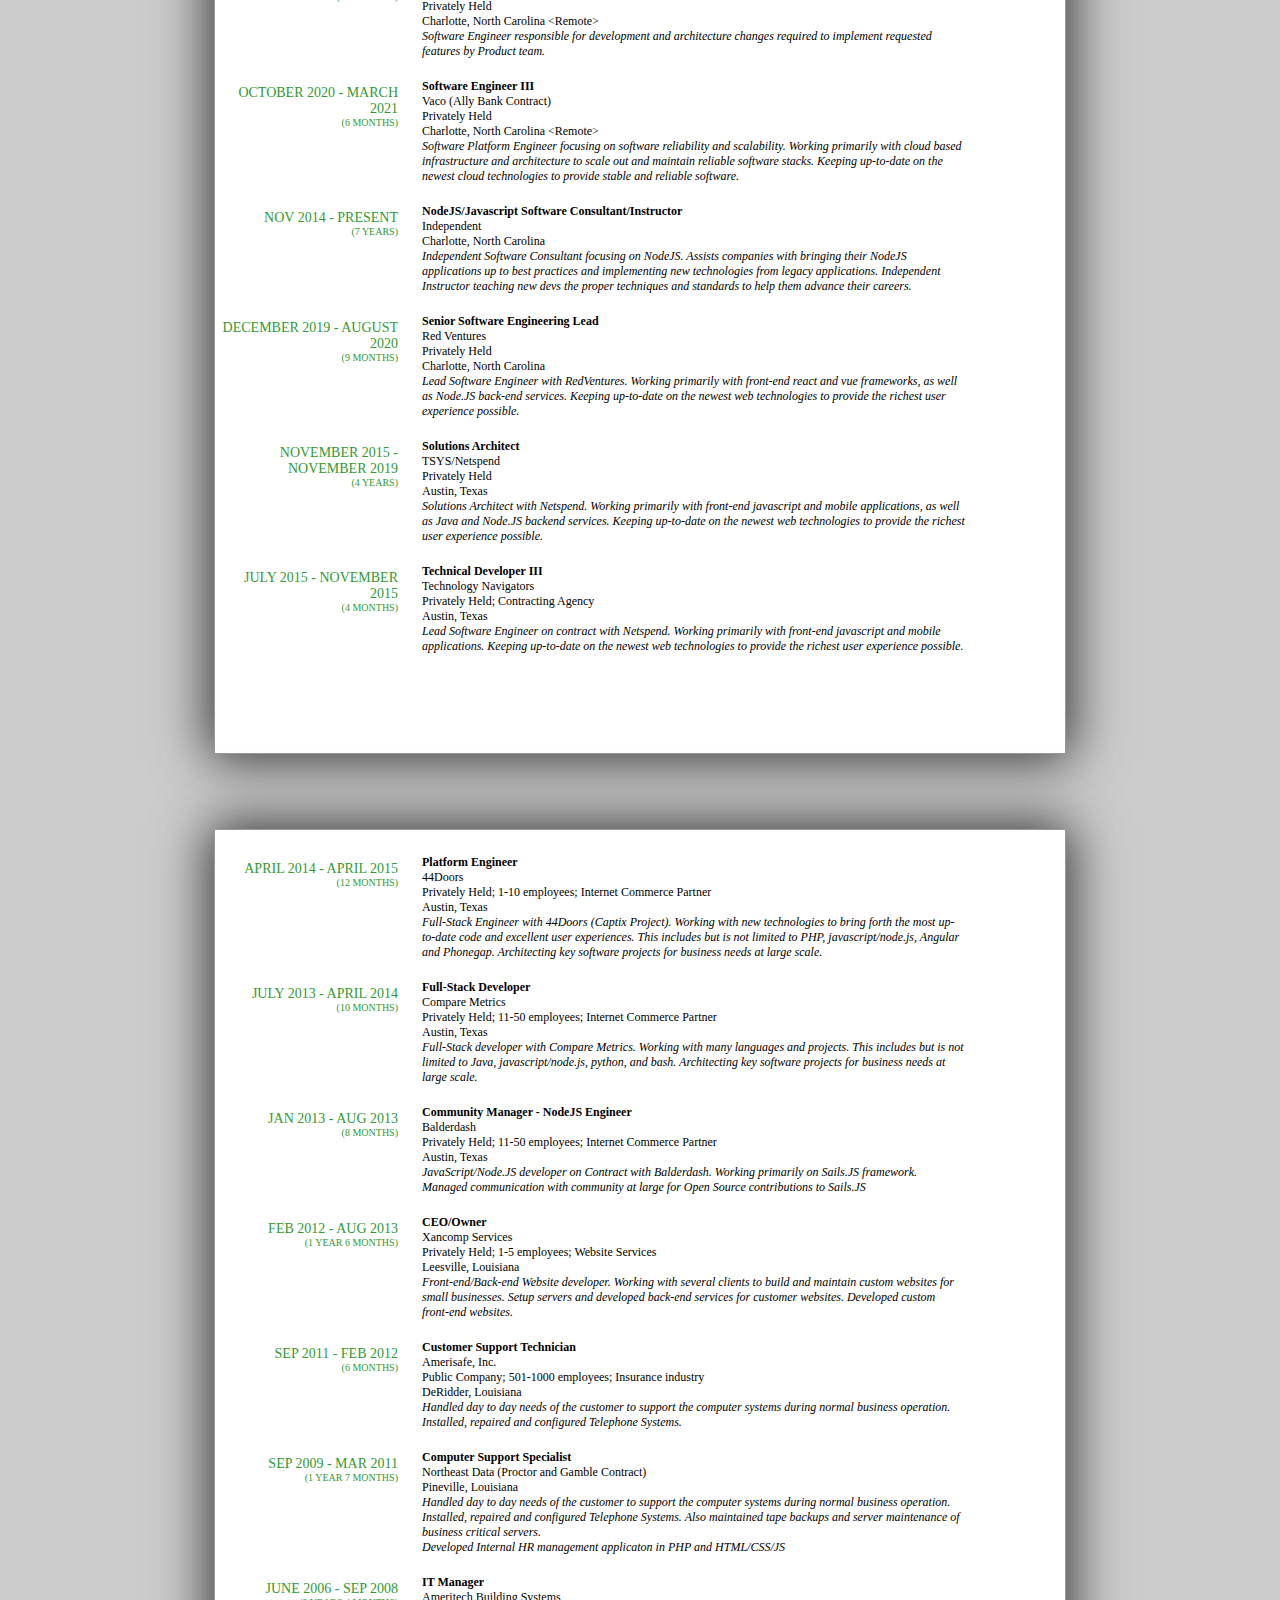
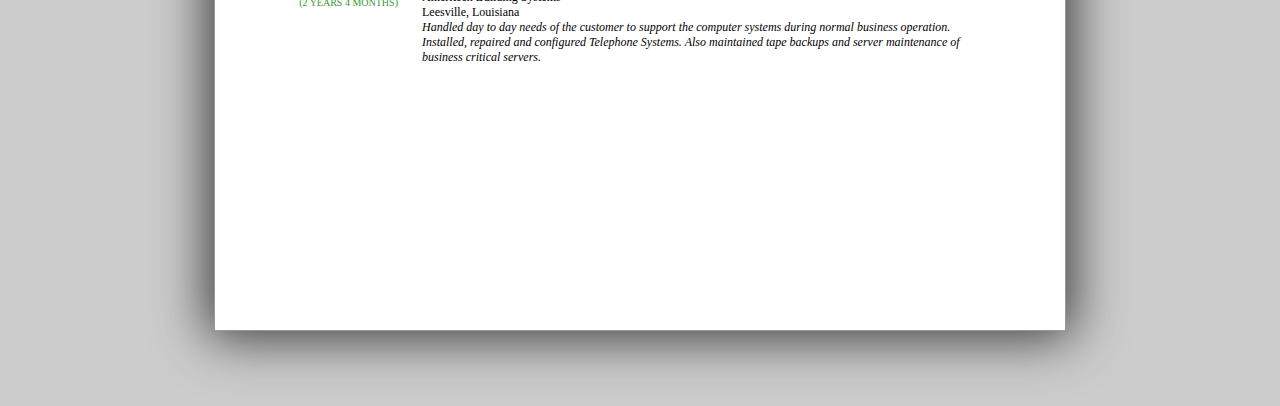
==== commit bb90764e: "Add Pronouns" ====
--- a/index.html
+++ b/index.html
@@ -27,13 +27,15 @@
                 <!-- <p><span style="font-size:14px;color: #339933;">Software Engineering Manager</span></p> -->
                 <span style="font-size:6px;"><br /></span>
                 <p><span style="width:12px;display:inline-block;text-align:right;"><i
-                            class="fa fa-home"></i></span>120 High St, Geneva, NY 14456</p>
+                            class="fa fa-home"></i></span> 120 High St, Geneva, NY 14456</p>
                 <p><span style="width:12px;display:inline-block;text-align:right;"><i
-                            class="fa fa-envelope"></i></span>bartlett.dc.1@gmail.com</p>
+                            class="fa fa-envelope"></i></span> bartlett.dc.1@gmail.com</p>
                 <p><span style="width:12px;display:inline-block;text-align:right;"><i
-                            class="fa fa-mobile"></i></span>+1.680.215.6738</p>
-                <!-- <p><span style="width:12px;display:inline-block;text-align:right;"><i
-                            class="fa fa-globe"></i></span>dcbartlett.github.io</p> -->
+                            class="fa fa-mobile"></i></span> +1.680.215.6738</p>
+                <p><span style="width:12px;display:inline-block;text-align:right;"><i
+                    class="fa fa-transgender"></i></span></p> She/Her
+                <p><span style="width:12px;display:inline-block;text-align:right;"><i
+                            class="fa fa-globe"></i></span> https://github.com/dcbartlett</p>
             </div>
         </div>
         <div class="section cf">
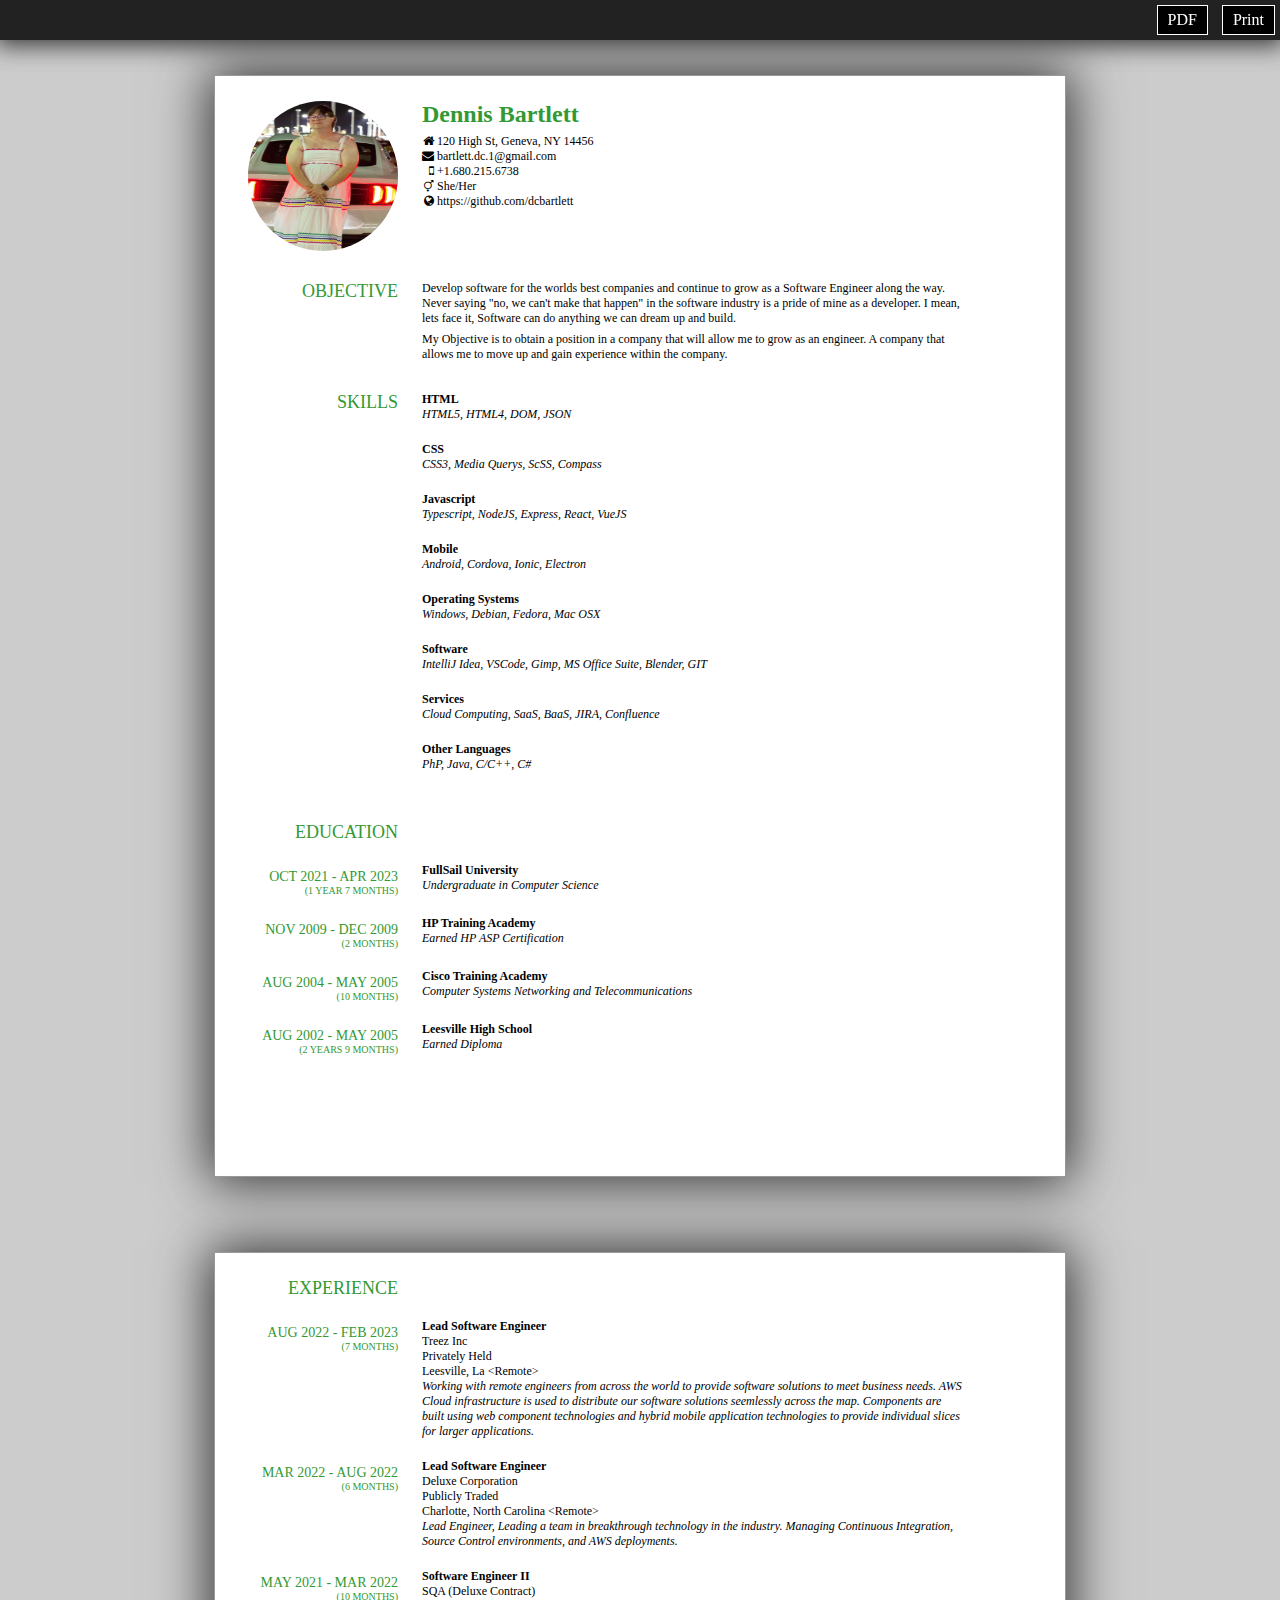
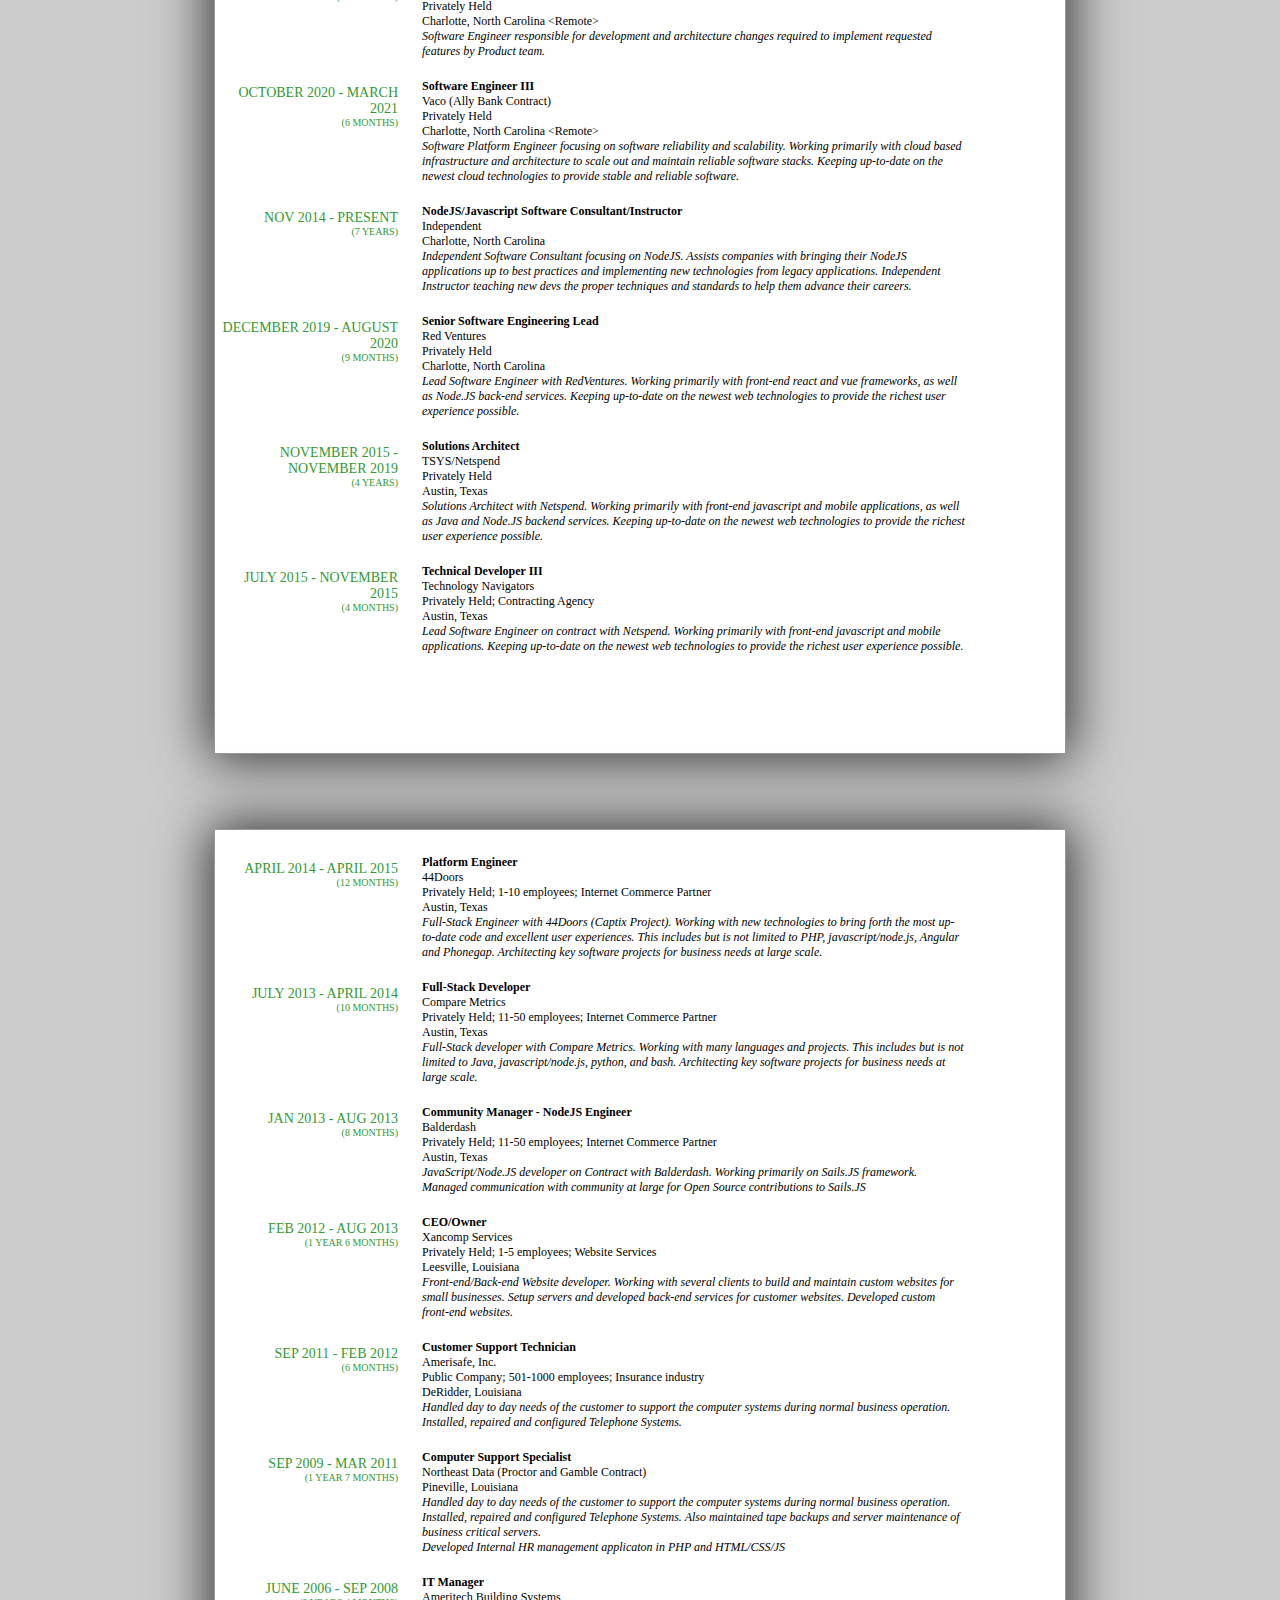
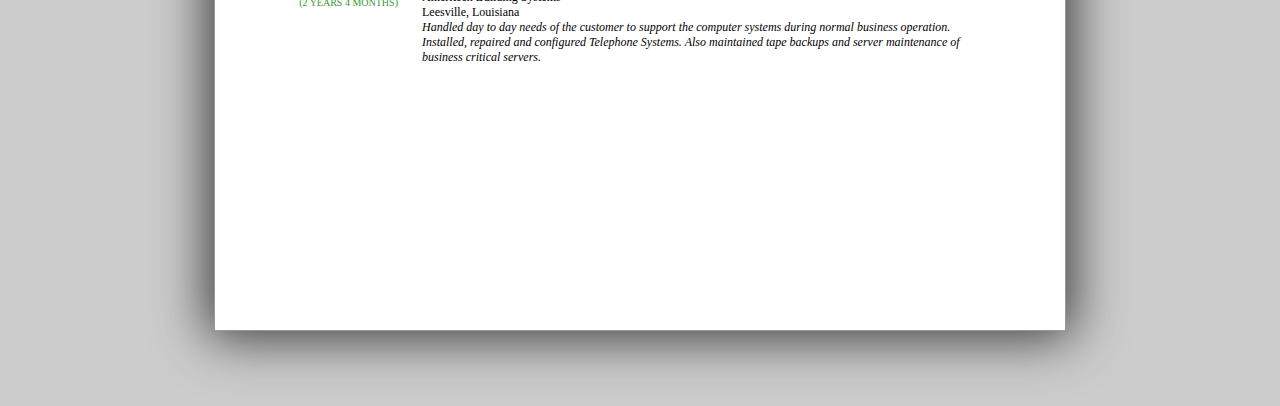
==== commit bc924033: "Fix placement of paragraph end" ====
--- a/index.html
+++ b/index.html
@@ -1,7 +1,7 @@
 <html>
 
 <head>
-    <link href="//netdna.bootstrapcdn.com/font-awesome/4.0.3/css/font-awesome.css" rel="stylesheet" />
+    <link href="//netdna.bootstrapcdn.com/font-awesome/4.3.0/css/font-awesome.css" rel="stylesheet" />
     <link href="./styles.css" rel="stylesheet" />
 </head>
 
@@ -33,7 +33,7 @@
                 <p><span style="width:12px;display:inline-block;text-align:right;"><i
                             class="fa fa-mobile"></i></span> +1.680.215.6738</p>
                 <p><span style="width:12px;display:inline-block;text-align:right;"><i
-                    class="fa fa-transgender"></i></span></p> She/Her
+                    class="fa fa-transgender"></i></span> She/Her</p>
                 <p><span style="width:12px;display:inline-block;text-align:right;"><i
                             class="fa fa-globe"></i></span> https://github.com/dcbartlett</p>
             </div>
